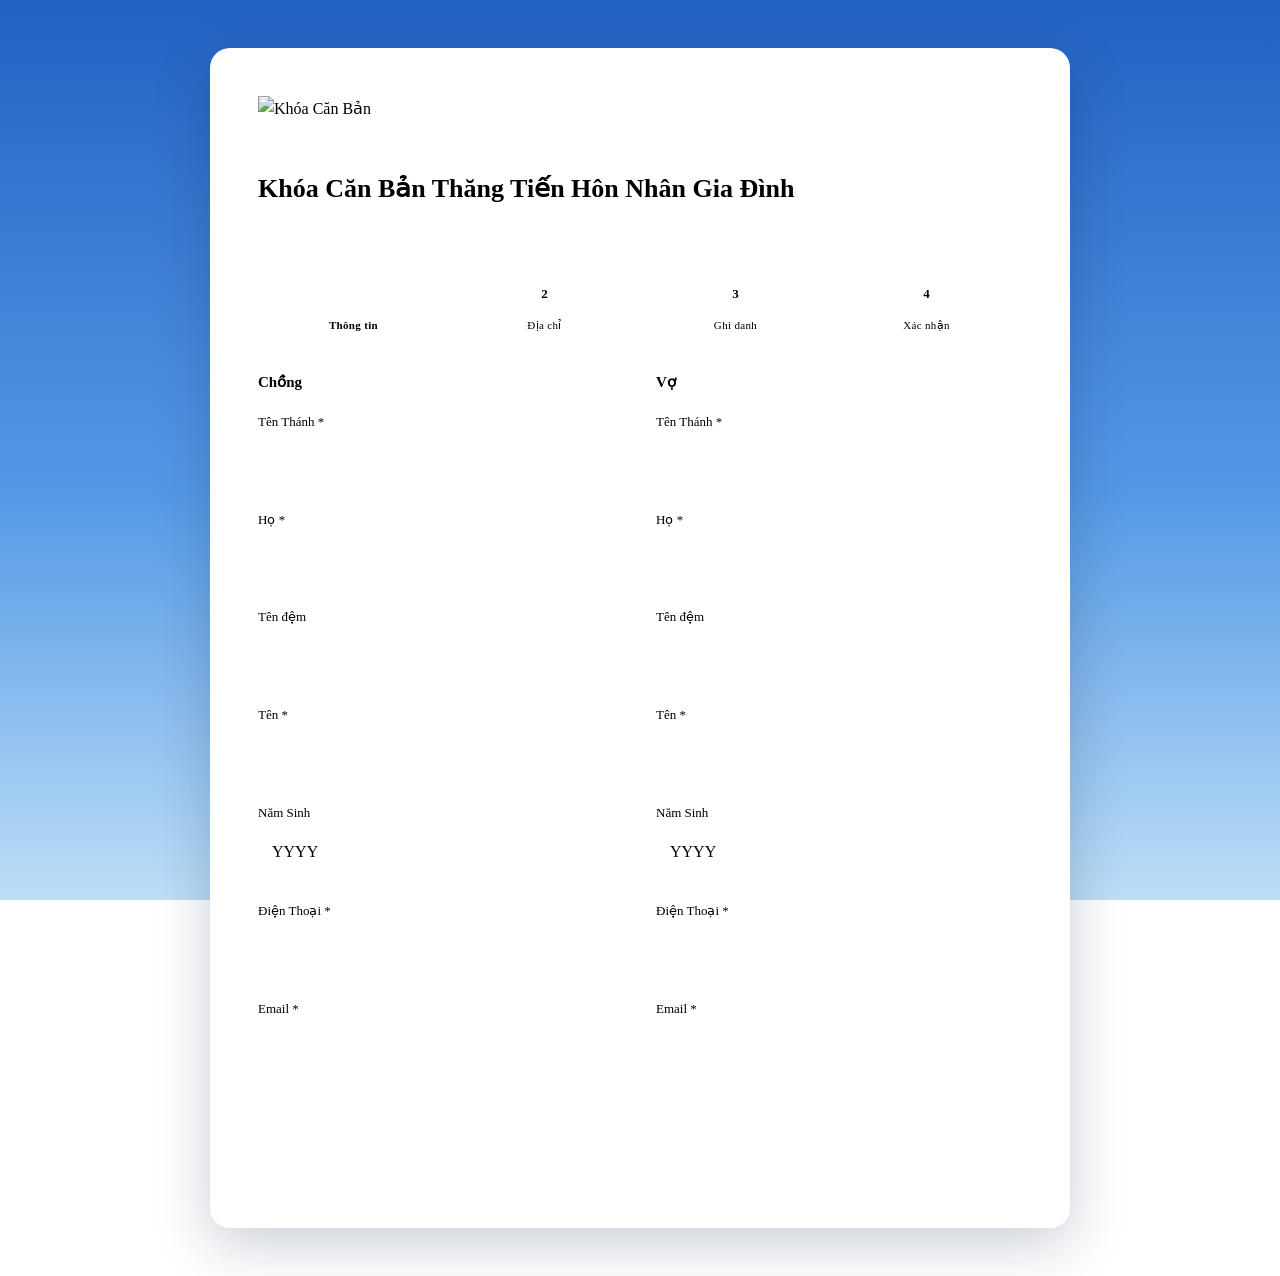
==== dangky.html @ 889b253f "Remove dividers from registration confirmation" ====
<!DOCTYPE html>
<html lang="vi">
<head>
<meta charset="UTF-8">
<meta name="viewport" content="width=device-width, initial-scale=1">
<title>Đơn Ghi Danh – Khóa Căn Bản Thăng Tiến Hôn Nhân Gia Đình</title>
<link rel="stylesheet" href="./tokens.css">
<link rel="stylesheet" href="https://fonts.googleapis.com/css2?family=Be+Vietnam+Pro:wght@400;500;600&amp;display=swap">
<link rel="stylesheet" href="https://fonts.googleapis.com/icon?family=Material+Icons">
<style>
  * { box-sizing:border-box; }
  .material-icons { font-size:1em; vertical-align:middle; margin-right:4px; }
  body { margin:0; background:linear-gradient(180deg,#2161C2 0%,#5499E6 55%,#BDDEF7 100%) fixed; font-family:var(--font-body); color:var(--text); font-size:16px; line-height:1.65; padding:48px 16px; min-height:100vh; }
  .kcb { max-width:860px; margin:0 auto; padding:48px; background:#fff; border-radius:20px; box-shadow:0 16px 56px rgba(10,30,70,.22); }
  .kcb-logo { display:block; height:44px; width:auto; margin:0 0 32px 0; }
  .kcb header { padding-bottom:28px; margin-bottom:28px; border-bottom:1px solid var(--line); }
  .kcb .form-label { margin:0 0 6px; color:var(--blue-bright); font-size:13px; font-weight:600; text-transform:uppercase; letter-spacing:.08em; }
  .kcb h1 { margin:0 0 16px; color:var(--navy); font-size:clamp(20px,3.5vw,26px); font-weight:600; line-height:1.3; }
  .kcb header p { margin:4px 0; color:var(--text-body); }
  .kcb h2 { margin:36px 0 20px; padding-top:28px; border-top:1px solid var(--line); font-size:17px; font-weight:600; line-height:1.4; color:var(--navy); }
  .kcb .form-note { margin:0 0 24px; color:var(--text-muted); font-size:13px; }
  .kcb .couple { display:grid; grid-template-columns:repeat(2,minmax(0,1fr)); gap:32px; }
  .kcb .col-title { margin:0 0 16px; color:var(--navy); font-size:15px; font-weight:600; text-transform:none; }
  .kcb label { display:block; margin-bottom:6px; color:var(--text-muted); font-size:13px; font-weight:400; }
  .kcb label small { display:block; margin-top:1px; color:var(--text-muted); font-size:12px; font-weight:400; }
  .kcb input[type=text], .kcb input[type=email], .kcb input[type=tel], .kcb input[type=number], .kcb input[type=date], .kcb textarea {
    width:100%; min-width:0; padding:10px 14px; border:1.5px solid var(--line); border-radius:10px; background:#fff; color:var(--text); font:inherit; transition:border-color .15s; }
  .kcb input[type=text]:hover, .kcb input[type=email]:hover, .kcb input[type=tel]:hover,
  .kcb input[type=number]:hover, .kcb input[type=date]:hover, .kcb textarea:hover { border-color:var(--line-strong); }
  .kcb input::placeholder, .kcb textarea::placeholder { color:var(--text-placeholder); opacity:1; }
  .kcb textarea { resize:vertical; }
  .kcb input, .kcb textarea { accent-color:var(--blue-bright); }
  .kcb input:focus-visible, .kcb textarea:focus-visible, .kcb button:focus-visible { outline:2px solid var(--blue-bright); outline-offset:2px; }
  .kcb .field { margin-bottom:24px; }
  .kcb .row2 { display:grid; grid-template-columns:repeat(2,minmax(0,1fr)); gap:0 24px; }
  .kcb .choices { display:flex; flex-wrap:wrap; gap:8px; }
  .kcb .choices label { display:inline-flex; align-items:center; margin:0; padding:7px 18px; border:1.5px solid var(--line-strong); border-radius:999px; font-size:14px; font-weight:400; cursor:pointer; transition:background .15s, border-color .15s, color .15s; user-select:none; }
  .kcb .choices label:hover { border-color:var(--navy); }
  .kcb .choices label:has(input:checked) { background:var(--navy); border-color:var(--navy); color:#fff; }
  .kcb .choices label:has(input[type=radio]) { padding:0; border:none; border-radius:0; background:none !important; color:inherit !important; gap:6px; }
  .kcb .choices label:has(input[type=radio]):hover { border:none; }
  .kcb .choices input[type=checkbox] { position:absolute; opacity:0; pointer-events:none; width:0; }
  .kcb .choices input[type=radio] { position:static; opacity:1; pointer-events:auto; width:auto; flex:none; accent-color:var(--navy); }
  .kcb .fee { padding:0; }
  .kcb .fee-summary { margin:0 0 24px; color:var(--text-body); }
  .kcb .fee-summary small { font-size:14px; }
  .kcb .terms { color:var(--text-body); font-size:15px; }
  .kcb .terms h2 { margin-top:0; padding-top:0; border:0; margin-bottom:8px; }
  .kcb .terms > small { color:var(--text-muted); font-size:14px; }
  .kcb .terms p { margin:12px 0; }
  .kcb .refund { font-weight:400; }
  .kcb .agree { display:flex; align-items:flex-start; gap:12px; margin:28px 0; font-size:15px; }
  .kcb .agree input { flex:none; margin-top:4px; accent-color:var(--blue-bright); }
  .kcb button { padding:13px 32px; border:0; border-radius:999px; background:var(--navy); color:#fff; font:inherit; font-weight:500; cursor:pointer; transition:background .15s; }
  .kcb button:hover { background:var(--blue-bright); }
  .kcb button:disabled { opacity:.4; cursor:not-allowed; }
  .kcb .msg { margin-top:20px; font-weight:400; }
  .kcb .msg.ok { color:var(--navy); }
  .kcb .msg.err { color:#b3262d; }
  .kcb .checkbox-item { display:flex; align-items:center; gap:10px; }
  .kcb .checkbox-item input[type=checkbox] { width:18px; height:18px; flex:none; accent-color:var(--navy); cursor:pointer; }
  .kcb .checkbox-item > label { margin:0; font-size:14px; color:var(--text); font-weight:400; cursor:pointer; }
  .kcb .hp { position:absolute; left:-5000px; }
  .kcb .req { color:var(--text-muted); font-weight:400; }

  /* Step indicator */
  .step-indicator { display:flex; align-items:center; margin-bottom:36px; }
  .step-indicator .step-item { display:flex; flex-direction:column; align-items:center; gap:6px; flex:1; position:relative; }
  .step-indicator .step-item:not(:last-child)::after { content:""; position:absolute; top:16px; left:calc(50% + 16px); right:calc(-50% + 16px); height:1.5px; background:var(--line); }
  .step-indicator .step-item.done:not(:last-child)::after { background:var(--navy); }
  .step-indicator .step-num { width:32px; height:32px; border-radius:50%; border:2px solid var(--line); background:#fff; color:var(--text-muted); font-size:13px; font-weight:600; display:flex; align-items:center; justify-content:center; transition:all .2s; position:relative; z-index:1; }
  .step-indicator .step-item.active .step-num { border-color:var(--navy); background:var(--navy); color:#fff; }
  .step-indicator .step-item.done .step-num { border-color:var(--navy); background:var(--navy); color:#fff; }
  .step-indicator .step-label { font-size:11px; font-weight:500; color:var(--text-muted); text-align:center; letter-spacing:.03em; white-space:nowrap; }
  .step-indicator .step-item.active .step-label { color:var(--navy); font-weight:600; }

  /* Steps */
  .step { display:none; }
  .step.active { display:block; }

  /* Step nav */
  .step-nav { display:flex; gap:12px; margin-top:32px; align-items:center; }
  .step-nav .btn-back { background:transparent; color:var(--navy); border:1.5px solid var(--line-strong); padding:12px 28px; }
  .step-nav .btn-back:hover { background:var(--line); }

  /* Success screen */
  .success-screen { display:none; text-align:center; padding:48px 24px; }
  .success-screen.active { display:block; }
  .kcb:has(> .success-screen.active) > header { border-bottom:0; }
  .success-screen .success-icon { font-size:72px; color:var(--navy); margin-bottom:20px; }
  .kcb .success-screen h2 { color:var(--navy); font-size:22px; font-weight:600; margin:0 0 12px; border-top:0; }
  .success-screen p { color:var(--text-body); font-size:15px; margin:0; line-height:1.7; }

  @media (max-width:640px) {
    body { padding:0; }
    .kcb { padding:28px 20px; border-radius:0; box-shadow:none; }
    .kcb .couple, .kcb .row2 { grid-template-columns:minmax(0,1fr); }
    .kcb .couple { gap:12px; }
    .kcb .col-title.vo { padding-top:20px; border-top:1px solid var(--line); }
    .kcb button { width:100%; }
    .step-nav { flex-direction:column-reverse; }
    .step-indicator .step-label { display:none; }
  }
</style>
</head>
<body>
<div class="kcb">
  <img class="kcb-logo" src="./assets/logo.png" alt="Khóa Căn Bản">
  <header>
    <h1>Khóa Căn Bản Thăng Tiến Hôn Nhân Gia Đình</h1>
  </header>

  <!-- Step indicator -->
  <div class="step-indicator" aria-label="Các bước ghi danh">
    <div class="step-item active" data-step="1">
      <div class="step-num">1</div>
      <div class="step-label">Thông tin</div>
    </div>
    <div class="step-item" data-step="2">
      <div class="step-num">2</div>
      <div class="step-label">Địa chỉ</div>
    </div>
    <div class="step-item" data-step="3">
      <div class="step-num">3</div>
      <div class="step-label">Ghi danh</div>
    </div>
    <div class="step-item" data-step="4">
      <div class="step-num">4</div>
      <div class="step-label">Xác nhận</div>
    </div>
  </div>

  <div class="success-screen" id="success-screen">
    <span class="material-icons success-icon">check_circle</span>
    <h2>Cảm ơn quý anh chị!</h2>
    <p>Đơn ghi danh Khóa Căn Bản Thăng Tiến Hôn Nhân Gia Đình đã được gửi thành công.<br>
    Một bản xác nhận đã được gửi đến địa chỉ email của quý anh chị.<br><br>
    <em>Thank you for signing up for Khóa Căn Bản! A copy has been sent to your email.</em></p>
  </div>

  <form id="dangky" novalidate>
    <!-- Spam trap -->
    <input class="hp" type="text" name="website" tabindex="-1" autocomplete="off">

    <!-- Step 1: Thông tin vợ chồng -->
    <div class="step active" data-step="1">
      <div class="couple">
        <div>
          <h3 class="col-title">Chồng</h3>
          <div class="field"><label for="chong_tenthanh">Tên Thánh <span class="req">*</span></label>
            <input type="text" id="chong_tenthanh" name="chong_tenthanh" required></div>
          <div class="field"><label for="chong_ho">Họ <span class="req">*</span></label>
            <input type="text" id="chong_ho" name="chong_ho" autocomplete="section-chong family-name" required></div>
          <div class="field"><label for="chong_tendem">Tên đệm</label>
            <input type="text" id="chong_tendem" name="chong_tendem" autocomplete="section-chong additional-name"></div>
          <div class="field"><label for="chong_tenrieng">Tên <span class="req">*</span></label>
            <input type="text" id="chong_tenrieng" name="chong_tenrieng" autocomplete="section-chong given-name" required></div>
          <div class="field"><label for="chong_namsinh">Năm Sinh</label>
            <input id="chong_namsinh" type="number" name="chong_namsinh" min="1920" max="2010" placeholder="YYYY"></div>
          <div class="field"><label for="chong_dienthoai">Điện Thoại <span class="req">*</span></label>
            <input id="chong_dienthoai" type="tel" name="chong_dienthoai" required></div>
          <div class="field"><label for="chong_email">Email <span class="req">*</span></label>
            <input id="chong_email" type="email" name="chong_email" required></div>
        </div>
        <div>
          <h3 class="col-title vo">Vợ</h3>
          <div class="field"><label for="vo_tenthanh">Tên Thánh <span class="req">*</span></label>
            <input type="text" id="vo_tenthanh" name="vo_tenthanh" required></div>
          <div class="field"><label for="vo_ho">Họ <span class="req">*</span></label>
            <input type="text" id="vo_ho" name="vo_ho" autocomplete="section-vo family-name" required></div>
          <div class="field"><label for="vo_tendem">Tên đệm</label>
            <input type="text" id="vo_tendem" name="vo_tendem" autocomplete="section-vo additional-name"></div>
          <div class="field"><label for="vo_tenrieng">Tên <span class="req">*</span></label>
            <input type="text" id="vo_tenrieng" name="vo_tenrieng" autocomplete="section-vo given-name" required></div>
          <div class="field"><label for="vo_namsinh">Năm Sinh</label>
            <input id="vo_namsinh" type="number" name="vo_namsinh" min="1920" max="2010" placeholder="YYYY"></div>
          <div class="field"><label for="vo_dienthoai">Điện Thoại <span class="req">*</span></label>
            <input id="vo_dienthoai" type="tel" name="vo_dienthoai" required></div>
          <div class="field"><label for="vo_email">Email <span class="req">*</span></label>
            <input id="vo_email" type="email" name="vo_email" required></div>
        </div>
      </div>
      <div class="step-nav">
        <button type="button" class="btn-next" disabled>Tiếp Tục</button>
      </div>
    </div>

    <!-- Step 2: Địa chỉ & hôn nhân -->
    <div class="step" data-step="2">
      <div class="field"><label for="diachi">Địa Chỉ Cư Ngụ <span class="req">*</span></label>
        <input id="diachi" type="text" name="diachi" required></div>
      <div class="row2">
        <div class="field"><label for="ngay_thanhhon">Ngày Thành Hôn</label>
          <input id="ngay_thanhhon" type="date" name="ngay_thanhhon"></div>
        <div class="field"><label for="noi_thanhhon">Nơi Thành Hôn</label>
          <input id="noi_thanhhon" type="text" name="noi_thanhhon"></div>
      </div>
      <div class="step-nav">
        <button type="button" class="btn-next" disabled>Tiếp Tục</button>
        <button type="button" class="btn-back">Quay Lại</button>
      </div>
    </div>

    <!-- Step 3: Ghi danh & lệ phí -->
    <div class="step" data-step="3">
      <div class="field"><label>Chúng tôi ghi danh</label>
        <div class="checkbox-item">
          <input type="checkbox" id="ghidanh" name="ghidanh" value="Khóa Viên Khóa Căn Bản" checked>
          <label for="ghidanh">Khóa Viên của Khóa Căn Bản (Khóa số TBD)</label>
        </div></div>

      <div class="field"><label>Ngôn ngữ <span class="req">*</span></label>
        <div class="choices">
          <label><input type="radio" name="ngonngu" value="Tiếng Việt" required> Tiếng Việt</label>
          <label><input type="radio" name="ngonngu" value="Tiếng Anh"> Tiếng Anh</label>
          <label><input type="radio" name="ngonngu" value="Cả hai"> Cả hai ngôn ngữ</label>
        </div></div>

      <div class="field"><label for="nguoi_gioithieu">Người giới thiệu khóa</label>
        <input id="nguoi_gioithieu" type="text" name="nguoi_gioithieu"></div>
      <div class="field"><label for="can_giupdo">Cần giúp đỡ / Khuyết tật</label>
        <input id="can_giupdo" type="text" name="can_giupdo"></div>

      <h2>Lệ phí</h2>
      <div class="fee">
        <p class="fee-summary">Lệ phí khóa viên (1 cặp vợ chồng): $TBD<br>
          <small>Đặt cọc $TBD khi ghi danh, trả hết trước ngày mở khóa.</small></p>
        <div class="field"><label>Hình thức trả <span class="req">*</span></label>
          <div class="choices">
            <label><input type="radio" name="hinhthuc_tra" value="Cash" required> Cash (Tiền mặt)</label>
            <label><input type="radio" name="hinhthuc_tra" value="Check"> Check</label>
            <label><input type="radio" name="hinhthuc_tra" value="Zelle"> Zelle (858) 997-3780 – Thu Nguyen</label>
          </div></div>
        <div class="row2">
          <div class="field" id="checkno-field" style="display:none"><label for="check_so">Check No.</label>
            <input id="check_so" type="text" name="check_so"></div>
          <div class="field"><label for="sotien_datra">Số tiền đã trả</label>
            <input id="sotien_datra" type="number" name="sotien_datra" min="0" step="0.01" placeholder="__.00 hoặc __.00"></div>
        </div>
      </div>
      <div class="step-nav">
        <button type="button" class="btn-next" disabled>Tiếp Tục</button>
        <button type="button" class="btn-back">Quay Lại</button>
      </div>
    </div>

    <!-- Step 4: Điều khoản & xác nhận -->
    <div class="step" data-step="4">
      <div class="terms">
        <h2>Điều khoản và điều kiện</h2>
        <p>Lệ phí cho 1 cặp vợ chồng: $TBD.00, bao gồm tài liệu, các bữa ăn và phòng ngủ cho 3 ngày 2 đêm. Ghi danh xin đóng trước $TBD.00, trả tất cả lệ phí trước tháng xx năm TBD.</p>
        <p>Chi phiếu xin đề tên và gửi đến: <strong>Thu Nguyễn</strong><br>
        <span class="material-icons" aria-hidden="true">location_on</span> 8006 Hollow Mesa Ct., San Diego, CA 92126<br>
        <span class="material-icons" aria-hidden="true">phone</span> (858) 997-3780<br>
        <span class="material-icons" aria-hidden="true">email</span> thunguyensd@yahoo.com</p>
        <p>Vì lý do gì không thể tham dự khóa được, xin liên lạc với Thu Nguyễn hoặc Ban Tổ Chức.</p>
        <p class="refund">Hoàn trả: * 100% nếu báo trước 1 tháng, * 50% nếu báo trước 2 tuần, tính tới ngày mở khóa.</p>
      </div>

      <label class="agree"><input type="checkbox" name="dongy" value="Đồng ý" required>
        <span>Chúng tôi đã đọc và đồng ý với các Điều Khoản và Điều Kiện. <span class="req">*</span></span></label>

      <div class="field"><label for="chuky">Chữ ký <span class="req">*</span></label>
        <input id="chuky" type="text" name="chuky" required></div>

      <div class="step-nav">
        <button type="submit">Gửi Đơn Ghi Danh</button>
        <button type="button" class="btn-back">Quay Lại</button>
      </div>
      <div class="msg" id="msg" role="status"></div>
    </div>

  </form>
</div>

<script>
  const SCRIPT_URL = "https://script.google.com/macros/s/AKfycbyWY5Lm9fJ2fUORQ8W9_pZUlfqBYTuhIGJxitOyCsAruuC48E_jmfiwsHV9u_ndZYTc/exec";

  const form = document.getElementById("dangky");
  const msg = document.getElementById("msg");
  let currentStep = 1;
  const totalSteps = 4;

  function checkStepValidity(n) {
    const stepEl = form.querySelector(`.step[data-step="${n}"]`);
    const btn = stepEl.querySelector(".btn-next");
    if (!btn) return;
    const inputs = stepEl.querySelectorAll("input[required], textarea[required]");
    const valid = [...inputs].every(input => {
      if (input.type === "radio") {
        return [...stepEl.querySelectorAll(`input[name="${input.name}"]`)].some(r => r.checked);
      }
      return input.value.trim() !== "";
    });
    btn.disabled = !valid;
  }

  function showStep(n) {
    form.querySelectorAll(".step").forEach(s => s.classList.remove("active"));
    form.querySelector(`.step[data-step="${n}"]`).classList.add("active");
    document.querySelectorAll(".step-indicator .step-item").forEach(item => {
      const s = parseInt(item.dataset.step);
      item.classList.toggle("active", s === n);
      item.classList.toggle("done", s < n);
    });
    currentStep = n;
    checkStepValidity(n);
    window.scrollTo({ top: 0, behavior: "smooth" });
  }

  function validateStep(n) {
    const stepEl = form.querySelector(`.step[data-step="${n}"]`);
    const inputs = stepEl.querySelectorAll("input[required], textarea[required]");
    for (const input of inputs) {
      if (input.type === "radio") {
        const group = stepEl.querySelectorAll(`input[name="${input.name}"]`);
        if (![...group].some(r => r.checked)) {
          input.focus();
          return false;
        }
      } else if (!input.value.trim()) {
        input.focus();
        return false;
      }
    }
    return true;
  }

  form.addEventListener("click", e => {
    if (e.target.classList.contains("btn-next")) {
      if (!validateStep(currentStep)) {
        msg.className = "msg err";
        msg.textContent = "Xin điền đầy đủ các ô có dấu *.";
        setTimeout(() => { msg.textContent = ""; msg.className = "msg"; }, 3000);
        return;
      }
      msg.className = "msg"; msg.textContent = "";
      showStep(currentStep + 1);
    }
    if (e.target.classList.contains("btn-back")) {
      msg.className = "msg"; msg.textContent = "";
      showStep(currentStep - 1);
    }
  });

  // Re-check validity on any input/change within the form
  form.addEventListener("input", () => checkStepValidity(currentStep));
  form.addEventListener("change", () => checkStepValidity(currentStep));

  // Initial check for step 1
  checkStepValidity(1);

  // Show "Check No." only when Check is chosen
  form.querySelectorAll('input[name="hinhthuc_tra"]').forEach(r =>
    r.addEventListener("change", () => {
      document.getElementById("checkno-field").style.display =
        form.hinhthuc_tra.value === "Check" ? "block" : "none";
    }));

  form.addEventListener("submit", async (ev) => {
    ev.preventDefault();
    msg.className = "msg"; msg.textContent = "";
    for (const prefix of ["chong", "vo"]) {
      for (const part of ["tenthanh", "ho", "tendem", "tenrieng"]) {
        const input = form.elements.namedItem(`${prefix}_${part}`);
        input.value = input.value.trim();
      }
    }
    if (!form.checkValidity()) {
      msg.className = "msg err";
      msg.textContent = "Xin điền đầy đủ các ô có dấu *.";
      return;
    }
    const btn = form.querySelector('[type="submit"]');
    btn.disabled = true; btn.textContent = "Đang gửi…";
    try {
      const data = new FormData(form);
      for (const prefix of ["chong", "vo"]) {
        data.set(`${prefix}_ten`, ["tenthanh", "ho", "tendem", "tenrieng"]
          .map(part => data.get(`${prefix}_${part}`))
          .filter(Boolean)
          .join(" "));
      }
      await fetch(SCRIPT_URL, {
        method: "POST",
        mode: "no-cors",
        body: new URLSearchParams(data)
      });
      form.reset();
      document.getElementById("checkno-field").style.display = "none";
      showStep(1);
      form.style.display = "none";
      document.querySelector(".step-indicator").style.display = "none";
      document.getElementById("success-screen").classList.add("active");
    } catch (e) {
      msg.className = "msg err";
      msg.textContent = "Có lỗi khi gửi. Xin thử lại hoặc gọi (858) 997-3780. (Error – please try again.)";
    } finally {
      btn.disabled = false; btn.textContent = "Gửi Đơn Ghi Danh";
    }
  });
</script>
</body>
</html>
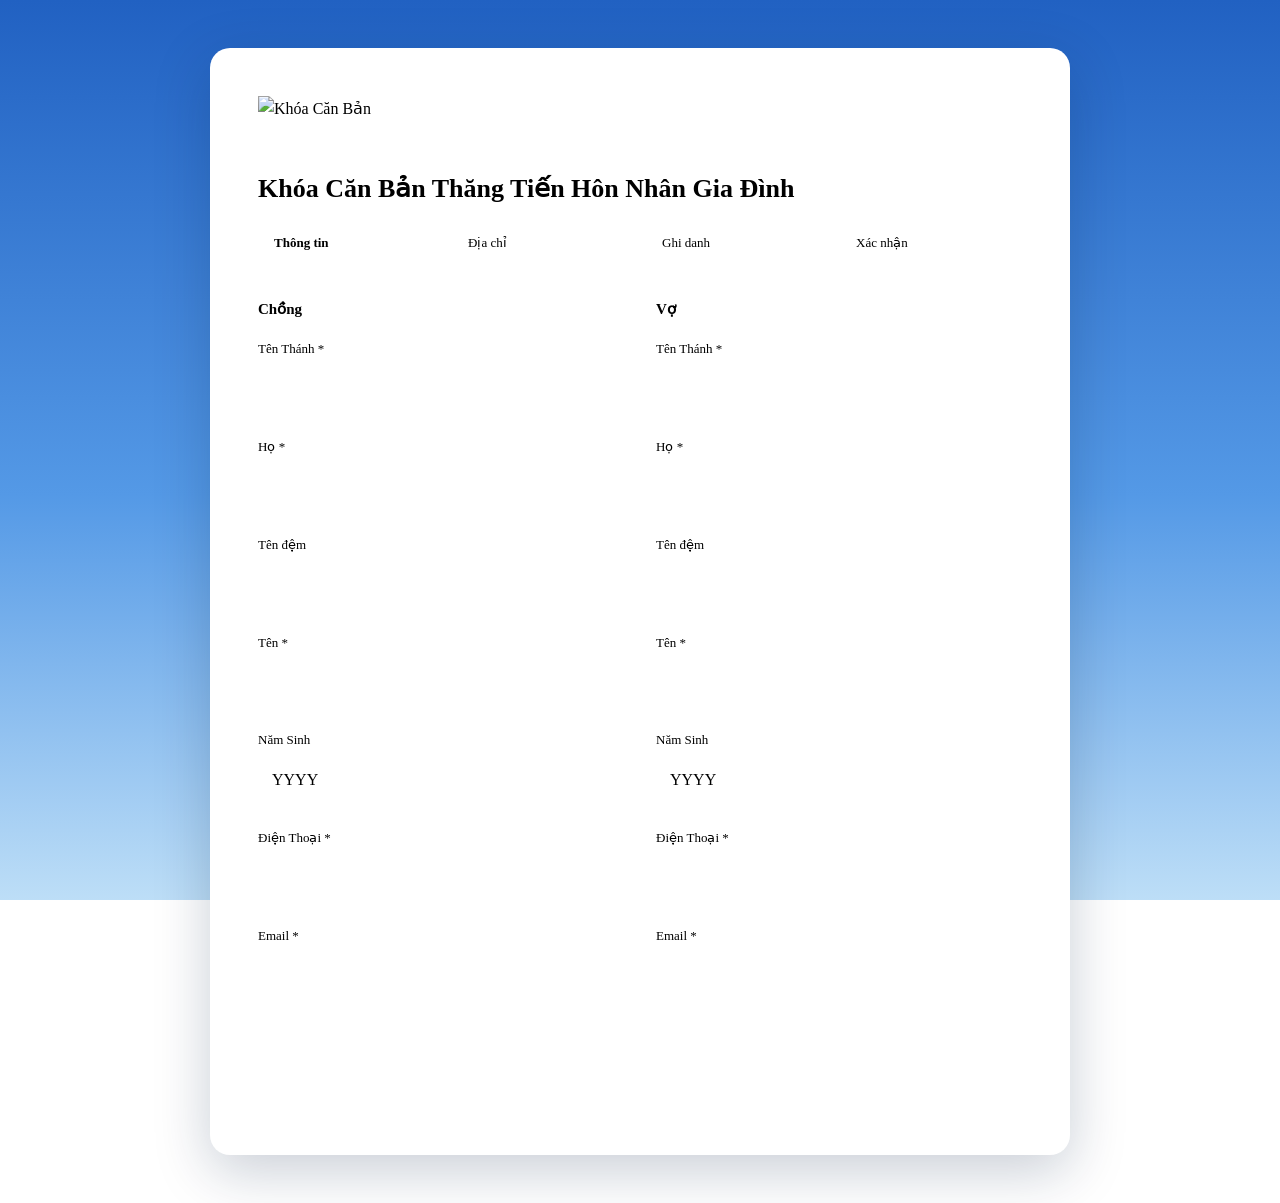
==== commit 272d2814: "Simplify registration progress indicator" ====
--- a/dangky.html
+++ b/dangky.html
@@ -13,7 +13,7 @@
   body { margin:0; background:linear-gradient(180deg,#2161C2 0%,#5499E6 55%,#BDDEF7 100%) fixed; font-family:var(--font-body); color:var(--text); font-size:16px; line-height:1.65; padding:48px 16px; min-height:100vh; }
   .kcb { max-width:860px; margin:0 auto; padding:48px; background:#fff; border-radius:20px; box-shadow:0 16px 56px rgba(10,30,70,.22); }
   .kcb-logo { display:block; height:44px; width:auto; margin:0 0 32px 0; }
-  .kcb header { padding-bottom:28px; margin-bottom:28px; border-bottom:1px solid var(--line); }
+  .kcb header { margin-bottom:28px; }
   .kcb .form-label { margin:0 0 6px; color:var(--blue-bright); font-size:13px; font-weight:600; text-transform:uppercase; letter-spacing:.08em; }
   .kcb h1 { margin:0 0 16px; color:var(--navy); font-size:clamp(20px,3.5vw,26px); font-weight:600; line-height:1.3; }
   .kcb header p { margin:4px 0; color:var(--text-body); }
@@ -64,15 +64,12 @@
   .kcb .req { color:var(--text-muted); font-weight:400; }
 
   /* Step indicator */
-  .step-indicator { display:flex; align-items:center; margin-bottom:36px; }
-  .step-indicator .step-item { display:flex; flex-direction:column; align-items:center; gap:6px; flex:1; position:relative; }
-  .step-indicator .step-item:not(:last-child)::after { content:""; position:absolute; top:16px; left:calc(50% + 16px); right:calc(-50% + 16px); height:1.5px; background:var(--line); }
-  .step-indicator .step-item.done:not(:last-child)::after { background:var(--navy); }
-  .step-indicator .step-num { width:32px; height:32px; border-radius:50%; border:2px solid var(--line); background:#fff; color:var(--text-muted); font-size:13px; font-weight:600; display:flex; align-items:center; justify-content:center; transition:all .2s; position:relative; z-index:1; }
-  .step-indicator .step-item.active .step-num { border-color:var(--navy); background:var(--navy); color:#fff; }
-  .step-indicator .step-item.done .step-num { border-color:var(--navy); background:var(--navy); color:#fff; }
-  .step-indicator .step-label { font-size:11px; font-weight:500; color:var(--text-muted); text-align:center; letter-spacing:.03em; white-space:nowrap; }
-  .step-indicator .step-item.active .step-label { color:var(--navy); font-weight:600; }
+  .step-indicator { display:grid; grid-template-columns:repeat(4,minmax(0,1fr)); gap:12px; margin:0 0 36px; padding:0; list-style:none; }
+  .step-indicator .step-item { display:flex; align-items:baseline; gap:8px; padding-bottom:10px; border-bottom:2px solid var(--line); color:var(--text-muted); font-size:13px; line-height:1.35; }
+  .step-indicator .step-item::before { content:""; flex:none; width:8px; height:8px; box-sizing:border-box; border:1px solid var(--line-strong); border-radius:50%; }
+  .step-indicator [aria-current="step"] { border-color:var(--navy); color:var(--navy); font-weight:600; }
+  .step-indicator [aria-current="step"]::before { border:2px solid var(--navy); }
+  .step-indicator .done::before { border-color:var(--blue-bright); background:var(--blue-bright); }
 
   /* Steps */
   .step { display:none; }
@@ -86,7 +83,6 @@
   /* Success screen */
   .success-screen { display:none; text-align:center; padding:48px 24px; }
   .success-screen.active { display:block; }
-  .kcb:has(> .success-screen.active) > header { border-bottom:0; }
   .success-screen .success-icon { font-size:72px; color:var(--navy); margin-bottom:20px; }
   .kcb .success-screen h2 { color:var(--navy); font-size:22px; font-weight:600; margin:0 0 12px; border-top:0; }
   .success-screen p { color:var(--text-body); font-size:15px; margin:0; line-height:1.7; }
@@ -99,7 +95,8 @@
     .kcb .col-title.vo { padding-top:20px; border-top:1px solid var(--line); }
     .kcb button { width:100%; }
     .step-nav { flex-direction:column-reverse; }
-    .step-indicator .step-label { display:none; }
+    .step-indicator { gap:8px; }
+    .step-indicator .step-item { gap:4px; font-size:12px; }
   }
 </style>
 </head>
@@ -111,24 +108,12 @@
   </header>
 
   <!-- Step indicator -->
-  <div class="step-indicator" aria-label="Các bước ghi danh">
-    <div class="step-item active" data-step="1">
-      <div class="step-num">1</div>
-      <div class="step-label">Thông tin</div>
-    </div>
-    <div class="step-item" data-step="2">
-      <div class="step-num">2</div>
-      <div class="step-label">Địa chỉ</div>
-    </div>
-    <div class="step-item" data-step="3">
-      <div class="step-num">3</div>
-      <div class="step-label">Ghi danh</div>
-    </div>
-    <div class="step-item" data-step="4">
-      <div class="step-num">4</div>
-      <div class="step-label">Xác nhận</div>
-    </div>
-  </div>
+  <ol class="step-indicator" role="list" aria-label="Các bước ghi danh">
+    <li class="step-item" data-step="1" aria-current="step">Thông tin</li>
+    <li class="step-item" data-step="2">Địa chỉ</li>
+    <li class="step-item" data-step="3">Ghi danh</li>
+    <li class="step-item" data-step="4">Xác nhận</li>
+  </ol>
 
   <div class="success-screen" id="success-screen">
     <span class="material-icons success-icon">check_circle</span>
@@ -300,7 +285,8 @@
     form.querySelector(`.step[data-step="${n}"]`).classList.add("active");
     document.querySelectorAll(".step-indicator .step-item").forEach(item => {
       const s = parseInt(item.dataset.step);
-      item.classList.toggle("active", s === n);
+      if (s === n) item.setAttribute("aria-current", "step");
+      else item.removeAttribute("aria-current");
       item.classList.toggle("done", s < n);
     });
     currentStep = n;
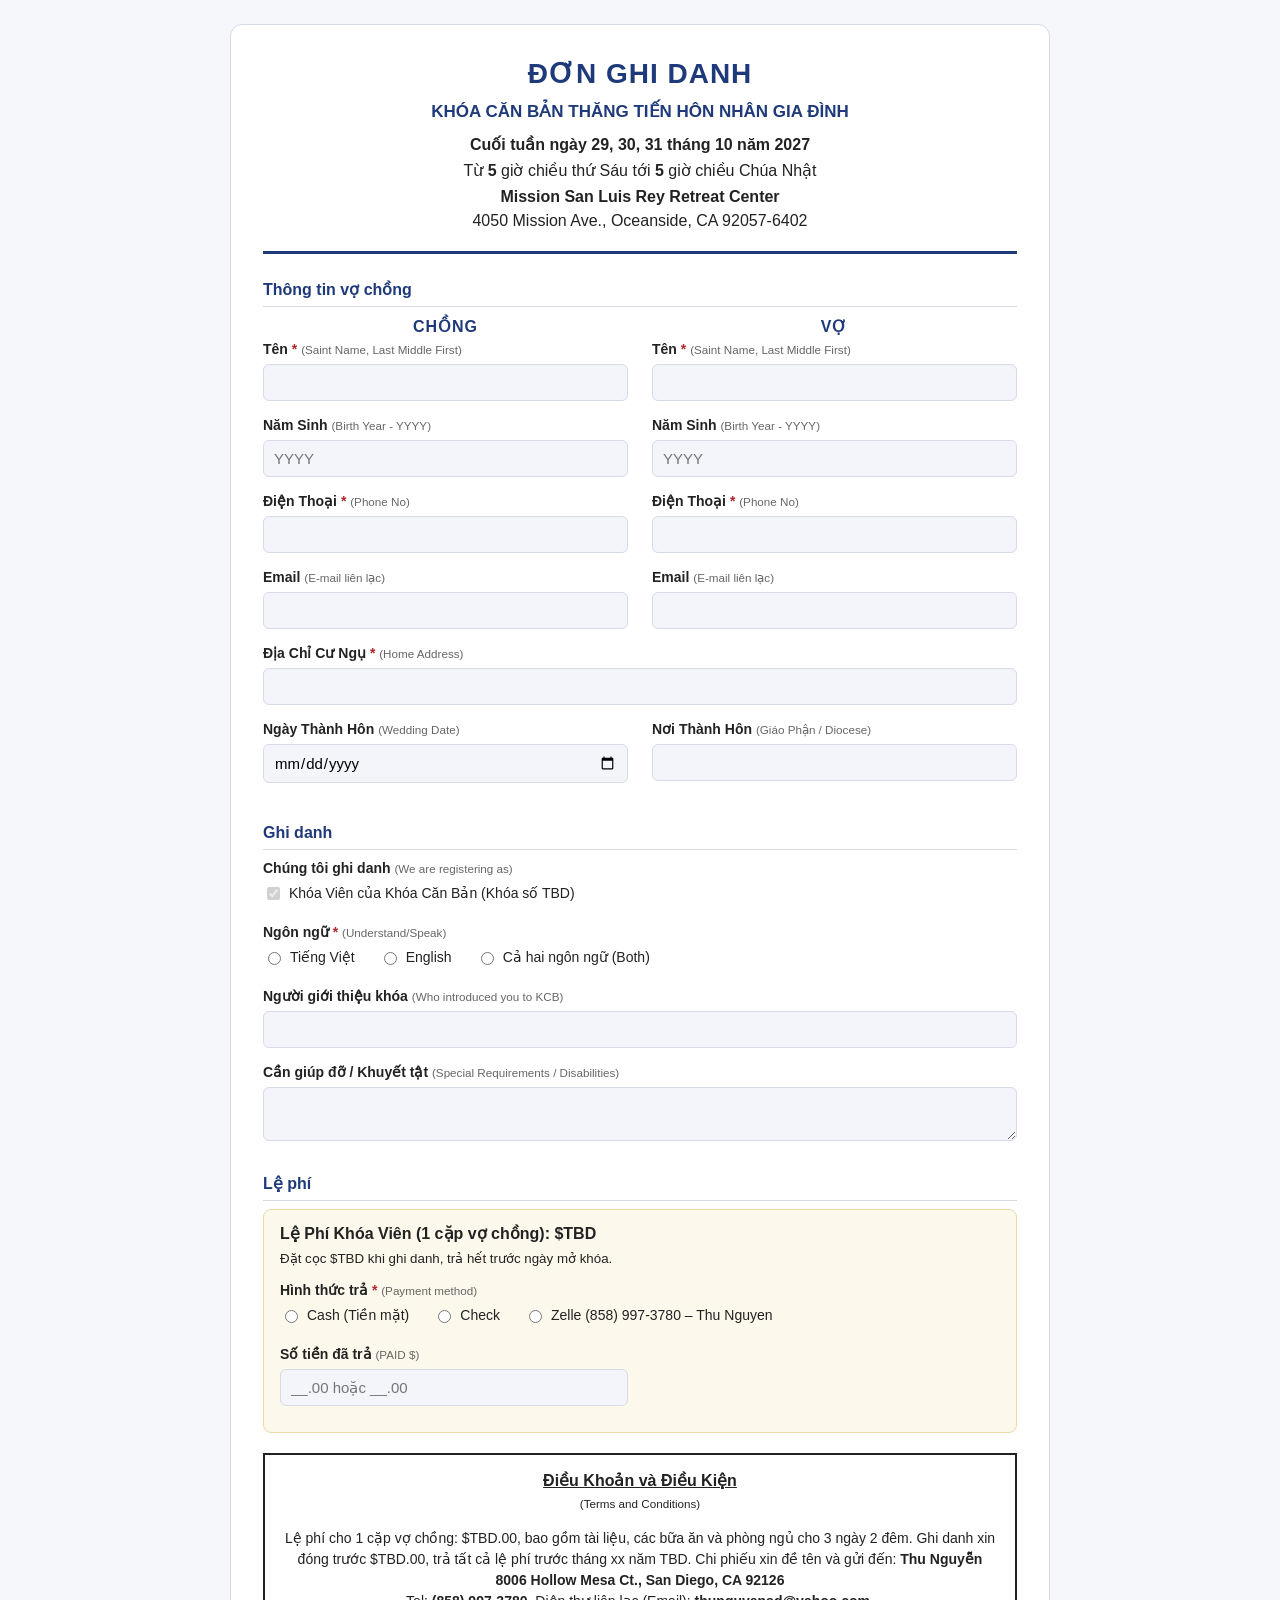
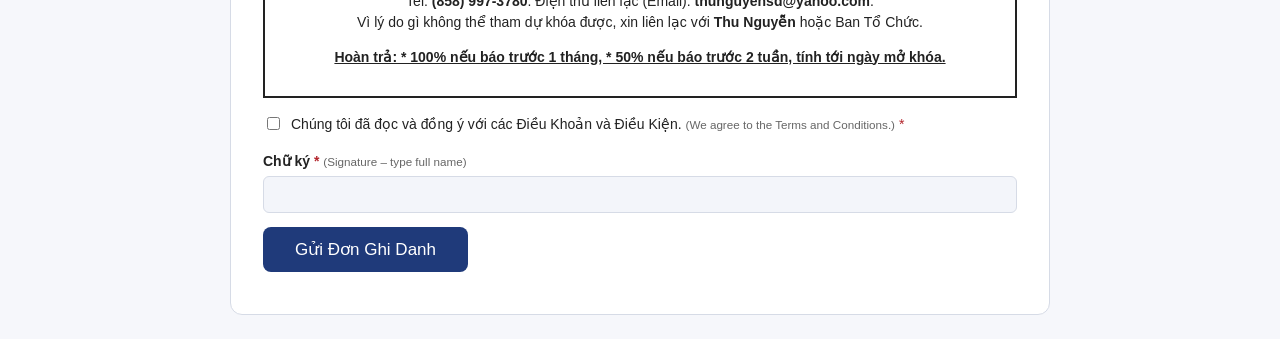
==== commit eacabe35: "Update Apps Script URL in dangky.html to new deployment Co-Authored-By: Claude Sonnet 4.6 <noreply@a" ====
--- a/dangky.html
+++ b/dangky.html
@@ -4,337 +4,155 @@
 <meta charset="UTF-8">
 <meta name="viewport" content="width=device-width, initial-scale=1">
 <title>Đơn Ghi Danh – Khóa Căn Bản Thăng Tiến Hôn Nhân Gia Đình</title>
-<link rel="stylesheet" href="./tokens.css">
-<link rel="stylesheet" href="https://fonts.googleapis.com/css2?family=Be+Vietnam+Pro:wght@400;500;600&amp;display=swap">
-<link rel="stylesheet" href="https://fonts.googleapis.com/icon?family=Material+Icons">
 <style>
-  * { box-sizing:border-box; }
-  .material-icons { font-size:1em; vertical-align:middle; margin-right:4px; }
-  body { margin:0; background:linear-gradient(180deg,#2161C2 0%,#5499E6 55%,#BDDEF7 100%) fixed; font-family:var(--font-body); color:var(--text); font-size:16px; line-height:1.65; padding:48px 16px; min-height:100vh; }
-  .kcb { max-width:860px; margin:0 auto; padding:48px; background:#fff; border-radius:20px; box-shadow:0 16px 56px rgba(10,30,70,.22); }
-  .kcb-logo { display:block; height:44px; width:auto; margin:0 0 32px 0; }
-  .kcb header { margin-bottom:28px; }
-  .kcb .form-label { margin:0 0 6px; color:var(--blue-bright); font-size:13px; font-weight:600; text-transform:uppercase; letter-spacing:.08em; }
-  .kcb h1 { margin:0 0 16px; color:var(--navy); font-size:clamp(20px,3.5vw,26px); font-weight:600; line-height:1.3; }
-  .kcb header p { margin:4px 0; color:var(--text-body); }
-  .kcb h2 { margin:36px 0 20px; padding-top:28px; border-top:1px solid var(--line); font-size:17px; font-weight:600; line-height:1.4; color:var(--navy); }
-  .kcb .form-note { margin:0 0 24px; color:var(--text-muted); font-size:13px; }
-  .kcb .couple { display:grid; grid-template-columns:repeat(2,minmax(0,1fr)); gap:32px; }
-  .kcb .col-title { margin:0 0 16px; color:var(--navy); font-size:15px; font-weight:600; text-transform:none; }
-  .kcb label { display:block; margin-bottom:6px; color:var(--text-muted); font-size:13px; font-weight:400; }
-  .kcb label small { display:block; margin-top:1px; color:var(--text-muted); font-size:12px; font-weight:400; }
+  :root { --navy:#1f3a7a; --gold:#c9962b; --red:#b3262d; --line:#d6dbe6; --bg:#f6f7fb; }
+  * { box-sizing: border-box; }
+  body { margin:0; background:var(--bg); font-family: "Segoe UI", Arial, sans-serif; color:#222; line-height:1.5; }
+  .kcb { max-width: 820px; margin: 24px auto; background:#fff; border:1px solid var(--line); border-radius:12px; padding: 28px 32px; }
+  .kcb header { text-align:center; border-bottom: 3px solid var(--navy); padding-bottom:16px; margin-bottom:20px; }
+  .kcb h1 { margin:0; color:var(--navy); font-size:28px; letter-spacing:1px; }
+  .kcb h2 { margin:4px 0 8px; font-size:17px; color:var(--navy); }
+  .kcb header p { margin:2px 0; }
+  .kcb h3 { color:var(--navy); font-size:16px; margin:24px 0 8px; border-bottom:1px solid var(--line); padding-bottom:4px; }
+  .kcb .couple { display:grid; grid-template-columns: 1fr 1fr; gap: 16px 24px; }
+  .kcb .col-title { text-align:center; font-weight:bold; color:var(--navy); letter-spacing:1px; }
+  .kcb label { display:block; font-weight:600; font-size:14px; margin-bottom:4px; }
+  .kcb label small { font-weight:400; color:#666; }
   .kcb input[type=text], .kcb input[type=email], .kcb input[type=tel], .kcb input[type=number], .kcb input[type=date], .kcb textarea {
-    width:100%; min-width:0; padding:10px 14px; border:1.5px solid var(--line); border-radius:10px; background:#fff; color:var(--text); font:inherit; transition:border-color .15s; }
-  .kcb input[type=text]:hover, .kcb input[type=email]:hover, .kcb input[type=tel]:hover,
-  .kcb input[type=number]:hover, .kcb input[type=date]:hover, .kcb textarea:hover { border-color:var(--line-strong); }
-  .kcb input::placeholder, .kcb textarea::placeholder { color:var(--text-placeholder); opacity:1; }
-  .kcb textarea { resize:vertical; }
-  .kcb input, .kcb textarea { accent-color:var(--blue-bright); }
-  .kcb input:focus-visible, .kcb textarea:focus-visible, .kcb button:focus-visible { outline:2px solid var(--blue-bright); outline-offset:2px; }
-  .kcb .field { margin-bottom:24px; }
-  .kcb .row2 { display:grid; grid-template-columns:repeat(2,minmax(0,1fr)); gap:0 24px; }
-  .kcb .choices { display:flex; flex-wrap:wrap; gap:8px; }
-  .kcb .choices label { display:inline-flex; align-items:center; margin:0; padding:7px 18px; border:1.5px solid var(--line-strong); border-radius:999px; font-size:14px; font-weight:400; cursor:pointer; transition:background .15s, border-color .15s, color .15s; user-select:none; }
-  .kcb .choices label:hover { border-color:var(--navy); }
-  .kcb .choices label:has(input:checked) { background:var(--navy); border-color:var(--navy); color:#fff; }
-  .kcb .choices label:has(input[type=radio]) { padding:0; border:none; border-radius:0; background:none !important; color:inherit !important; gap:6px; }
-  .kcb .choices label:has(input[type=radio]):hover { border:none; }
-  .kcb .choices input[type=checkbox] { position:absolute; opacity:0; pointer-events:none; width:0; }
-  .kcb .choices input[type=radio] { position:static; opacity:1; pointer-events:auto; width:auto; flex:none; accent-color:var(--navy); }
-  .kcb .fee { padding:0; }
-  .kcb .fee-summary { margin:0 0 24px; color:var(--text-body); }
-  .kcb .fee-summary small { font-size:14px; }
-  .kcb .terms { color:var(--text-body); font-size:15px; }
-  .kcb .terms h2 { margin-top:0; padding-top:0; border:0; margin-bottom:8px; }
-  .kcb .terms > small { color:var(--text-muted); font-size:14px; }
-  .kcb .terms p { margin:12px 0; }
-  .kcb .refund { font-weight:400; }
-  .kcb .agree { display:flex; align-items:flex-start; gap:12px; margin:28px 0; font-size:15px; }
-  .kcb .agree input { flex:none; margin-top:4px; accent-color:var(--blue-bright); }
-  .kcb button { padding:13px 32px; border:0; border-radius:999px; background:var(--navy); color:#fff; font:inherit; font-weight:500; cursor:pointer; transition:background .15s; }
-  .kcb button:hover { background:var(--blue-bright); }
-  .kcb button:disabled { opacity:.4; cursor:not-allowed; }
-  .kcb .msg { margin-top:20px; font-weight:400; }
-  .kcb .msg.ok { color:var(--navy); }
-  .kcb .msg.err { color:#b3262d; }
-  .kcb .checkbox-item { display:flex; align-items:center; gap:10px; }
-  .kcb .checkbox-item input[type=checkbox] { width:18px; height:18px; flex:none; accent-color:var(--navy); cursor:pointer; }
-  .kcb .checkbox-item > label { margin:0; font-size:14px; color:var(--text); font-weight:400; cursor:pointer; }
+    width:100%; padding:9px 10px; border:1px solid var(--line); border-radius:6px; background:#f3f5fa; font-size:15px; font-family:inherit; }
+  .kcb input:focus, .kcb textarea:focus { outline:2px solid var(--gold); background:#fff; }
+  .kcb .field { margin-bottom:14px; }
+  .kcb .row2 { display:grid; grid-template-columns: 1fr 1fr; gap: 0 24px; }
+  .kcb .choices { display:flex; flex-wrap:wrap; gap: 8px 24px; }
+  .kcb .choices label { font-weight:400; display:flex; align-items:center; gap:6px; }
+  .kcb .fee { background:#fdf8ec; border:1px solid #ecd9a8; border-radius:8px; padding:12px 16px; }
+  .kcb .terms { border:2px solid #222; padding:14px 18px; margin-top:20px; font-size:14px; text-align:center; }
+  .kcb .terms b.t { display:block; text-decoration:underline; font-size:16px; }
+  .kcb .refund { font-weight:bold; text-decoration:underline; }
+  .kcb .agree { margin:16px 0; font-weight:400; display:flex; gap:8px; align-items:flex-start; }
+  .kcb button { background:var(--navy); color:#fff; border:0; border-radius:8px; padding:12px 32px; font-size:17px; cursor:pointer; }
+  .kcb button:disabled { opacity:.6; cursor:wait; }
+  .kcb .msg { margin-top:14px; font-weight:600; }
+  .kcb .msg.ok { color:#1d7a46; } .kcb .msg.err { color:var(--red); }
   .kcb .hp { position:absolute; left:-5000px; }
-  .kcb .req { color:var(--text-muted); font-weight:400; }
-
-  /* Step indicator */
-  .step-indicator { display:grid; grid-template-columns:repeat(4,minmax(0,1fr)); gap:12px; margin:0 0 36px; padding:0; list-style:none; }
-  .step-indicator .step-item { display:flex; align-items:baseline; gap:8px; padding-bottom:10px; border-bottom:2px solid var(--line); color:var(--text-muted); font-size:13px; line-height:1.35; }
-  .step-indicator .step-item::before { content:""; flex:none; width:8px; height:8px; box-sizing:border-box; border:1px solid var(--line-strong); border-radius:50%; }
-  .step-indicator [aria-current="step"] { border-color:var(--navy); color:var(--navy); font-weight:600; }
-  .step-indicator [aria-current="step"]::before { border:2px solid var(--navy); }
-  .step-indicator .done::before { border-color:var(--blue-bright); background:var(--blue-bright); }
-
-  /* Steps */
-  .step { display:none; }
-  .step.active { display:block; }
-
-  /* Step nav */
-  .step-nav { display:flex; gap:12px; margin-top:32px; align-items:center; }
-  .step-nav .btn-back { background:transparent; color:var(--navy); border:1.5px solid var(--line-strong); padding:12px 28px; }
-  .step-nav .btn-back:hover { background:var(--line); }
-
-  /* Success screen */
-  .success-screen { display:none; text-align:center; padding:48px 24px; }
-  .success-screen.active { display:block; }
-  .success-screen .success-icon { font-size:72px; color:var(--navy); margin-bottom:20px; }
-  .kcb .success-screen h2 { color:var(--navy); font-size:22px; font-weight:600; margin:0 0 12px; border-top:0; }
-  .success-screen p { color:var(--text-body); font-size:15px; margin:0; line-height:1.7; }
-
-  @media (max-width:640px) {
-    body { padding:0; }
-    .kcb { padding:28px 20px; border-radius:0; box-shadow:none; }
-    .kcb .couple, .kcb .row2 { grid-template-columns:minmax(0,1fr); }
-    .kcb .couple { gap:12px; }
-    .kcb .col-title.vo { padding-top:20px; border-top:1px solid var(--line); }
-    .kcb button { width:100%; }
-    .step-nav { flex-direction:column-reverse; }
-    .step-indicator { gap:8px; }
-    .step-indicator .step-item { gap:4px; font-size:12px; }
+  .kcb .req { color:var(--red); }
+  @media (max-width: 640px) {
+    .kcb { padding:18px; margin:0; border-radius:0; }
+    .kcb .couple, .kcb .row2 { grid-template-columns: 1fr; }
+    .kcb .col-title.vo { margin-top:12px; }
   }
 </style>
 </head>
 <body>
 <div class="kcb">
-  <img class="kcb-logo" src="./assets/logo.png" alt="Khóa Căn Bản">
   <header>
-    <h1>Khóa Căn Bản Thăng Tiến Hôn Nhân Gia Đình</h1>
+    <h1>ĐƠN GHI DANH</h1>
+    <h2>KHÓA CĂN BẢN THĂNG TIẾN HÔN NHÂN GIA ĐÌNH</h2>
+    <p><b>Cuối tuần ngày 29, 30, 31 tháng 10 năm 2027</b></p>
+    <p>Từ <b>5</b> giờ chiều thứ Sáu tới <b>5</b> giờ chiều Chúa Nhật</p>
+    <p><b>Mission San Luis Rey Retreat Center</b><br>4050 Mission Ave., Oceanside, CA 92057-6402</p>
   </header>
 
-  <!-- Step indicator -->
-  <ol class="step-indicator" role="list" aria-label="Các bước ghi danh">
-    <li class="step-item" data-step="1" aria-current="step">Thông tin</li>
-    <li class="step-item" data-step="2">Địa chỉ</li>
-    <li class="step-item" data-step="3">Ghi danh</li>
-    <li class="step-item" data-step="4">Xác nhận</li>
-  </ol>
-
-  <div class="success-screen" id="success-screen">
-    <span class="material-icons success-icon">check_circle</span>
-    <h2>Cảm ơn quý anh chị!</h2>
-    <p>Đơn ghi danh Khóa Căn Bản Thăng Tiến Hôn Nhân Gia Đình đã được gửi thành công.<br>
-    Một bản xác nhận đã được gửi đến địa chỉ email của quý anh chị.<br><br>
-    <em>Thank you for signing up for Khóa Căn Bản! A copy has been sent to your email.</em></p>
-  </div>
-
   <form id="dangky" novalidate>
-    <!-- Spam trap -->
+    <!-- Spam trap: real people never see or fill this -->
     <input class="hp" type="text" name="website" tabindex="-1" autocomplete="off">
 
-    <!-- Step 1: Thông tin vợ chồng -->
-    <div class="step active" data-step="1">
-      <div class="couple">
-        <div>
-          <h3 class="col-title">Chồng</h3>
-          <div class="field"><label for="chong_tenthanh">Tên Thánh <span class="req">*</span></label>
-            <input type="text" id="chong_tenthanh" name="chong_tenthanh" required></div>
-          <div class="field"><label for="chong_ho">Họ <span class="req">*</span></label>
-            <input type="text" id="chong_ho" name="chong_ho" autocomplete="section-chong family-name" required></div>
-          <div class="field"><label for="chong_tendem">Tên đệm</label>
-            <input type="text" id="chong_tendem" name="chong_tendem" autocomplete="section-chong additional-name"></div>
-          <div class="field"><label for="chong_tenrieng">Tên <span class="req">*</span></label>
-            <input type="text" id="chong_tenrieng" name="chong_tenrieng" autocomplete="section-chong given-name" required></div>
-          <div class="field"><label for="chong_namsinh">Năm Sinh</label>
-            <input id="chong_namsinh" type="number" name="chong_namsinh" min="1920" max="2010" placeholder="YYYY"></div>
-          <div class="field"><label for="chong_dienthoai">Điện Thoại <span class="req">*</span></label>
-            <input id="chong_dienthoai" type="tel" name="chong_dienthoai" required></div>
-          <div class="field"><label for="chong_email">Email <span class="req">*</span></label>
-            <input id="chong_email" type="email" name="chong_email" required></div>
-        </div>
-        <div>
-          <h3 class="col-title vo">Vợ</h3>
-          <div class="field"><label for="vo_tenthanh">Tên Thánh <span class="req">*</span></label>
-            <input type="text" id="vo_tenthanh" name="vo_tenthanh" required></div>
-          <div class="field"><label for="vo_ho">Họ <span class="req">*</span></label>
-            <input type="text" id="vo_ho" name="vo_ho" autocomplete="section-vo family-name" required></div>
-          <div class="field"><label for="vo_tendem">Tên đệm</label>
-            <input type="text" id="vo_tendem" name="vo_tendem" autocomplete="section-vo additional-name"></div>
-          <div class="field"><label for="vo_tenrieng">Tên <span class="req">*</span></label>
-            <input type="text" id="vo_tenrieng" name="vo_tenrieng" autocomplete="section-vo given-name" required></div>
-          <div class="field"><label for="vo_namsinh">Năm Sinh</label>
-            <input id="vo_namsinh" type="number" name="vo_namsinh" min="1920" max="2010" placeholder="YYYY"></div>
-          <div class="field"><label for="vo_dienthoai">Điện Thoại <span class="req">*</span></label>
-            <input id="vo_dienthoai" type="tel" name="vo_dienthoai" required></div>
-          <div class="field"><label for="vo_email">Email <span class="req">*</span></label>
-            <input id="vo_email" type="email" name="vo_email" required></div>
-        </div>
+    <h3>Thông tin vợ chồng</h3>
+    <div class="couple">
+      <div>
+        <div class="col-title">CHỒNG</div>
+        <div class="field"><label>Tên <span class="req">*</span> <small>(Saint Name, Last Middle First)</small></label>
+          <input type="text" name="chong_ten" required></div>
+        <div class="field"><label>Năm Sinh <small>(Birth Year - YYYY)</small></label>
+          <input type="number" name="chong_namsinh" min="1920" max="2010" placeholder="YYYY"></div>
+        <div class="field"><label>Điện Thoại <span class="req">*</span> <small>(Phone No)</small></label>
+          <input type="tel" name="chong_dienthoai" required></div>
+        <div class="field"><label>Email <small>(E-mail liên lạc)</small></label>
+          <input type="email" name="chong_email"></div>
       </div>
-      <div class="step-nav">
-        <button type="button" class="btn-next" disabled>Tiếp Tục</button>
+      <div>
+        <div class="col-title vo">VỢ</div>
+        <div class="field"><label>Tên <span class="req">*</span> <small>(Saint Name, Last Middle First)</small></label>
+          <input type="text" name="vo_ten" required></div>
+        <div class="field"><label>Năm Sinh <small>(Birth Year - YYYY)</small></label>
+          <input type="number" name="vo_namsinh" min="1920" max="2010" placeholder="YYYY"></div>
+        <div class="field"><label>Điện Thoại <span class="req">*</span> <small>(Phone No)</small></label>
+          <input type="tel" name="vo_dienthoai" required></div>
+        <div class="field"><label>Email <small>(E-mail liên lạc)</small></label>
+          <input type="email" name="vo_email"></div>
       </div>
     </div>
 
-    <!-- Step 2: Địa chỉ & hôn nhân -->
-    <div class="step" data-step="2">
-      <div class="field"><label for="diachi">Địa Chỉ Cư Ngụ <span class="req">*</span></label>
-        <input id="diachi" type="text" name="diachi" required></div>
+    <div class="field"><label>Địa Chỉ Cư Ngụ <span class="req">*</span> <small>(Home Address)</small></label>
+      <input type="text" name="diachi" required></div>
+    <div class="row2">
+      <div class="field"><label>Ngày Thành Hôn <small>(Wedding Date)</small></label>
+        <input type="date" name="ngay_thanhhon"></div>
+      <div class="field"><label>Nơi Thành Hôn <small>(Giáo Phận / Diocese)</small></label>
+        <input type="text" name="noi_thanhhon"></div>
+    </div>
+
+    <h3>Ghi danh</h3>
+    <div class="field"><label>Chúng tôi ghi danh <small>(We are registering as)</small></label>
+      <div class="choices"><label><input type="checkbox" checked disabled> Khóa Viên của Khóa Căn Bản (Khóa số TBD)</label></div>
+      <input type="hidden" name="ghidanh" value="Khóa Viên Khóa Căn Bản"></div>
+
+    <div class="field"><label>Ngôn ngữ <span class="req">*</span> <small>(Understand/Speak)</small></label>
+      <div class="choices">
+        <label><input type="radio" name="ngonngu" value="Tiếng Việt" required> Tiếng Việt</label>
+        <label><input type="radio" name="ngonngu" value="English"> English</label>
+        <label><input type="radio" name="ngonngu" value="Cả hai"> Cả hai ngôn ngữ (Both)</label>
+      </div></div>
+
+    <div class="field"><label>Người giới thiệu khóa <small>(Who introduced you to KCB)</small></label>
+      <input type="text" name="nguoi_gioithieu"></div>
+    <div class="field"><label>Cần giúp đỡ / Khuyết tật <small>(Special Requirements / Disabilities)</small></label>
+      <textarea name="can_giupdo" rows="2"></textarea></div>
+
+    <h3>Lệ phí</h3>
+    <div class="fee">
+      <p style="margin:0 0 10px"><b>Lệ Phí Khóa Viên (1 cặp vợ chồng): $TBD</b><br>
+        <small>Đặt cọc $TBD khi ghi danh, trả hết trước ngày mở khóa.</small></p>
+      <div class="field"><label>Hình thức trả <span class="req">*</span> <small>(Payment method)</small></label>
+        <div class="choices">
+          <label><input type="radio" name="hinhthuc_tra" value="Cash" required> Cash (Tiền mặt)</label>
+          <label><input type="radio" name="hinhthuc_tra" value="Check"> Check</label>
+          <label><input type="radio" name="hinhthuc_tra" value="Zelle"> Zelle (858) 997-3780 – Thu Nguyen</label>
+        </div></div>
       <div class="row2">
-        <div class="field"><label for="ngay_thanhhon">Ngày Thành Hôn</label>
-          <input id="ngay_thanhhon" type="date" name="ngay_thanhhon"></div>
-        <div class="field"><label for="noi_thanhhon">Nơi Thành Hôn</label>
-          <input id="noi_thanhhon" type="text" name="noi_thanhhon"></div>
-      </div>
-      <div class="step-nav">
-        <button type="button" class="btn-next" disabled>Tiếp Tục</button>
-        <button type="button" class="btn-back">Quay Lại</button>
+        <div class="field" id="checkno-field" style="display:none"><label>Check No.</label>
+          <input type="text" name="check_so"></div>
+        <div class="field"><label>Số tiền đã trả <small>(PAID $)</small></label>
+          <input type="number" name="sotien_datra" min="0" step="0.01" placeholder="__.00 hoặc __.00"></div>
       </div>
     </div>
 
-    <!-- Step 3: Ghi danh & lệ phí -->
-    <div class="step" data-step="3">
-      <div class="field"><label>Chúng tôi ghi danh</label>
-        <div class="checkbox-item">
-          <input type="checkbox" id="ghidanh" name="ghidanh" value="Khóa Viên Khóa Căn Bản" checked>
-          <label for="ghidanh">Khóa Viên của Khóa Căn Bản (Khóa số TBD)</label>
-        </div></div>
-
-      <div class="field"><label>Ngôn ngữ <span class="req">*</span></label>
-        <div class="choices">
-          <label><input type="radio" name="ngonngu" value="Tiếng Việt" required> Tiếng Việt</label>
-          <label><input type="radio" name="ngonngu" value="Tiếng Anh"> Tiếng Anh</label>
-          <label><input type="radio" name="ngonngu" value="Cả hai"> Cả hai ngôn ngữ</label>
-        </div></div>
-
-      <div class="field"><label for="nguoi_gioithieu">Người giới thiệu khóa</label>
-        <input id="nguoi_gioithieu" type="text" name="nguoi_gioithieu"></div>
-      <div class="field"><label for="can_giupdo">Cần giúp đỡ / Khuyết tật</label>
-        <input id="can_giupdo" type="text" name="can_giupdo"></div>
-
-      <h2>Lệ phí</h2>
-      <div class="fee">
-        <p class="fee-summary">Lệ phí khóa viên (1 cặp vợ chồng): $TBD<br>
-          <small>Đặt cọc $TBD khi ghi danh, trả hết trước ngày mở khóa.</small></p>
-        <div class="field"><label>Hình thức trả <span class="req">*</span></label>
-          <div class="choices">
-            <label><input type="radio" name="hinhthuc_tra" value="Cash" required> Cash (Tiền mặt)</label>
-            <label><input type="radio" name="hinhthuc_tra" value="Check"> Check</label>
-            <label><input type="radio" name="hinhthuc_tra" value="Zelle"> Zelle (858) 997-3780 – Thu Nguyen</label>
-          </div></div>
-        <div class="row2">
-          <div class="field" id="checkno-field" style="display:none"><label for="check_so">Check No.</label>
-            <input id="check_so" type="text" name="check_so"></div>
-          <div class="field"><label for="sotien_datra">Số tiền đã trả</label>
-            <input id="sotien_datra" type="number" name="sotien_datra" min="0" step="0.01" placeholder="__.00 hoặc __.00"></div>
-        </div>
-      </div>
-      <div class="step-nav">
-        <button type="button" class="btn-next" disabled>Tiếp Tục</button>
-        <button type="button" class="btn-back">Quay Lại</button>
-      </div>
+    <div class="terms">
+      <b class="t">Điều Khoản và Điều Kiện</b><small>(Terms and Conditions)</small>
+      <p>Lệ phí cho 1 cặp vợ chồng: $TBD.00, bao gồm tài liệu, các bữa ăn và phòng ngủ cho 3 ngày 2 đêm. Ghi danh xin đóng trước $TBD.00, trả tất cả lệ phí trước tháng xx năm TBD. Chi phiếu xin đề tên và gửi đến: <b>Thu Nguyễn</b><br>
+      <b>8006 Hollow Mesa Ct., San Diego, CA 92126</b><br>
+      Tel: <b>(858) 997-3780</b>. Điện thư liên lạc (Email): <b>thunguyensd@yahoo.com</b>.<br>
+      Vì lý do gì không thể tham dự khóa được, xin liên lạc với <b>Thu Nguyễn</b> hoặc Ban Tổ Chức.</p>
+      <p class="refund">Hoàn trả: * 100% nếu báo trước 1 tháng, * 50% nếu báo trước 2 tuần, tính tới ngày mở khóa.</p>
     </div>
 
-    <!-- Step 4: Điều khoản & xác nhận -->
-    <div class="step" data-step="4">
-      <div class="terms">
-        <h2>Điều khoản và điều kiện</h2>
-        <p>Lệ phí cho 1 cặp vợ chồng: $TBD.00, bao gồm tài liệu, các bữa ăn và phòng ngủ cho 3 ngày 2 đêm. Ghi danh xin đóng trước $TBD.00, trả tất cả lệ phí trước tháng xx năm TBD.</p>
-        <p>Chi phiếu xin đề tên và gửi đến: <strong>Thu Nguyễn</strong><br>
-        <span class="material-icons" aria-hidden="true">location_on</span> 8006 Hollow Mesa Ct., San Diego, CA 92126<br>
-        <span class="material-icons" aria-hidden="true">phone</span> (858) 997-3780<br>
-        <span class="material-icons" aria-hidden="true">email</span> thunguyensd@yahoo.com</p>
-        <p>Vì lý do gì không thể tham dự khóa được, xin liên lạc với Thu Nguyễn hoặc Ban Tổ Chức.</p>
-        <p class="refund">Hoàn trả: * 100% nếu báo trước 1 tháng, * 50% nếu báo trước 2 tuần, tính tới ngày mở khóa.</p>
-      </div>
+    <label class="agree"><input type="checkbox" name="dongy" value="Đồng ý" required>
+      <span>Chúng tôi đã đọc và đồng ý với các Điều Khoản và Điều Kiện. <small>(We agree to the Terms and Conditions.)</small> <span class="req">*</span></span></label>
 
-      <label class="agree"><input type="checkbox" name="dongy" value="Đồng ý" required>
-        <span>Chúng tôi đã đọc và đồng ý với các Điều Khoản và Điều Kiện. <span class="req">*</span></span></label>
+    <div class="field"><label>Chữ ký <span class="req">*</span> <small>(Signature – type full name)</small></label>
+      <input type="text" name="chuky" required></div>
 
-      <div class="field"><label for="chuky">Chữ ký <span class="req">*</span></label>
-        <input id="chuky" type="text" name="chuky" required></div>
-
-      <div class="step-nav">
-        <button type="submit">Gửi Đơn Ghi Danh</button>
-        <button type="button" class="btn-back">Quay Lại</button>
-      </div>
-      <div class="msg" id="msg" role="status"></div>
-    </div>
-
+    <button type="submit">Gửi Đơn Ghi Danh</button>
+    <div class="msg" id="msg" role="status"></div>
   </form>
 </div>
 
 <script>
-  const SCRIPT_URL = "https://script.google.com/macros/s/AKfycbyWY5Lm9fJ2fUORQ8W9_pZUlfqBYTuhIGJxitOyCsAruuC48E_jmfiwsHV9u_ndZYTc/exec";
+  // >>> Paste your Google Apps Script Web App URL here <<<
+  const SCRIPT_URL = "https://script.google.com/macros/s/AKfycbz9UxelV5fBahc_yER4sFqIkqZ9D7MP4k4xLfURZyqLD_AuvHpnZNa5jfZr3AKQW4c/exec";
 
   const form = document.getElementById("dangky");
   const msg = document.getElementById("msg");
-  let currentStep = 1;
-  const totalSteps = 4;
-
-  function checkStepValidity(n) {
-    const stepEl = form.querySelector(`.step[data-step="${n}"]`);
-    const btn = stepEl.querySelector(".btn-next");
-    if (!btn) return;
-    const inputs = stepEl.querySelectorAll("input[required], textarea[required]");
-    const valid = [...inputs].every(input => {
-      if (input.type === "radio") {
-        return [...stepEl.querySelectorAll(`input[name="${input.name}"]`)].some(r => r.checked);
-      }
-      return input.value.trim() !== "";
-    });
-    btn.disabled = !valid;
-  }
-
-  function showStep(n) {
-    form.querySelectorAll(".step").forEach(s => s.classList.remove("active"));
-    form.querySelector(`.step[data-step="${n}"]`).classList.add("active");
-    document.querySelectorAll(".step-indicator .step-item").forEach(item => {
-      const s = parseInt(item.dataset.step);
-      if (s === n) item.setAttribute("aria-current", "step");
-      else item.removeAttribute("aria-current");
-      item.classList.toggle("done", s < n);
-    });
-    currentStep = n;
-    checkStepValidity(n);
-    window.scrollTo({ top: 0, behavior: "smooth" });
-  }
-
-  function validateStep(n) {
-    const stepEl = form.querySelector(`.step[data-step="${n}"]`);
-    const inputs = stepEl.querySelectorAll("input[required], textarea[required]");
-    for (const input of inputs) {
-      if (input.type === "radio") {
-        const group = stepEl.querySelectorAll(`input[name="${input.name}"]`);
-        if (![...group].some(r => r.checked)) {
-          input.focus();
-          return false;
-        }
-      } else if (!input.value.trim()) {
-        input.focus();
-        return false;
-      }
-    }
-    return true;
-  }
-
-  form.addEventListener("click", e => {
-    if (e.target.classList.contains("btn-next")) {
-      if (!validateStep(currentStep)) {
-        msg.className = "msg err";
-        msg.textContent = "Xin điền đầy đủ các ô có dấu *.";
-        setTimeout(() => { msg.textContent = ""; msg.className = "msg"; }, 3000);
-        return;
-      }
-      msg.className = "msg"; msg.textContent = "";
-      showStep(currentStep + 1);
-    }
-    if (e.target.classList.contains("btn-back")) {
-      msg.className = "msg"; msg.textContent = "";
-      showStep(currentStep - 1);
-    }
-  });
-
-  // Re-check validity on any input/change within the form
-  form.addEventListener("input", () => checkStepValidity(currentStep));
-  form.addEventListener("change", () => checkStepValidity(currentStep));
-
-  // Initial check for step 1
-  checkStepValidity(1);
 
   // Show "Check No." only when Check is chosen
   form.querySelectorAll('input[name="hinhthuc_tra"]').forEach(r =>
@@ -346,38 +164,26 @@
   form.addEventListener("submit", async (ev) => {
     ev.preventDefault();
     msg.className = "msg"; msg.textContent = "";
-    for (const prefix of ["chong", "vo"]) {
-      for (const part of ["tenthanh", "ho", "tendem", "tenrieng"]) {
-        const input = form.elements.namedItem(`${prefix}_${part}`);
-        input.value = input.value.trim();
-      }
-    }
     if (!form.checkValidity()) {
+      const bad = form.querySelector(":invalid");
       msg.className = "msg err";
-      msg.textContent = "Xin điền đầy đủ các ô có dấu *.";
+      msg.textContent = "Xin điền đầy đủ các ô có dấu * (Please fill in all required fields).";
+      if (bad) bad.focus();
       return;
     }
-    const btn = form.querySelector('[type="submit"]');
+    const btn = form.querySelector("button");
     btn.disabled = true; btn.textContent = "Đang gửi…";
     try {
-      const data = new FormData(form);
-      for (const prefix of ["chong", "vo"]) {
-        data.set(`${prefix}_ten`, ["tenthanh", "ho", "tendem", "tenrieng"]
-          .map(part => data.get(`${prefix}_${part}`))
-          .filter(Boolean)
-          .join(" "));
-      }
       await fetch(SCRIPT_URL, {
         method: "POST",
         mode: "no-cors",
-        body: new URLSearchParams(data)
+        body: new URLSearchParams(new FormData(form))
       });
       form.reset();
       document.getElementById("checkno-field").style.display = "none";
-      showStep(1);
-      form.style.display = "none";
-      document.querySelector(".step-indicator").style.display = "none";
-      document.getElementById("success-screen").classList.add("active");
+      msg.className = "msg ok";
+      msg.textContent = "Cảm ơn! Đơn ghi danh đã được gửi. Ban Tổ Chức sẽ liên lạc với quý anh chị. (Thank you! Your registration was received.)";
+      msg.scrollIntoView({ behavior: "smooth", block: "center" });
     } catch (e) {
       msg.className = "msg err";
       msg.textContent = "Có lỗi khi gửi. Xin thử lại hoặc gọi (858) 997-3780. (Error – please try again.)";
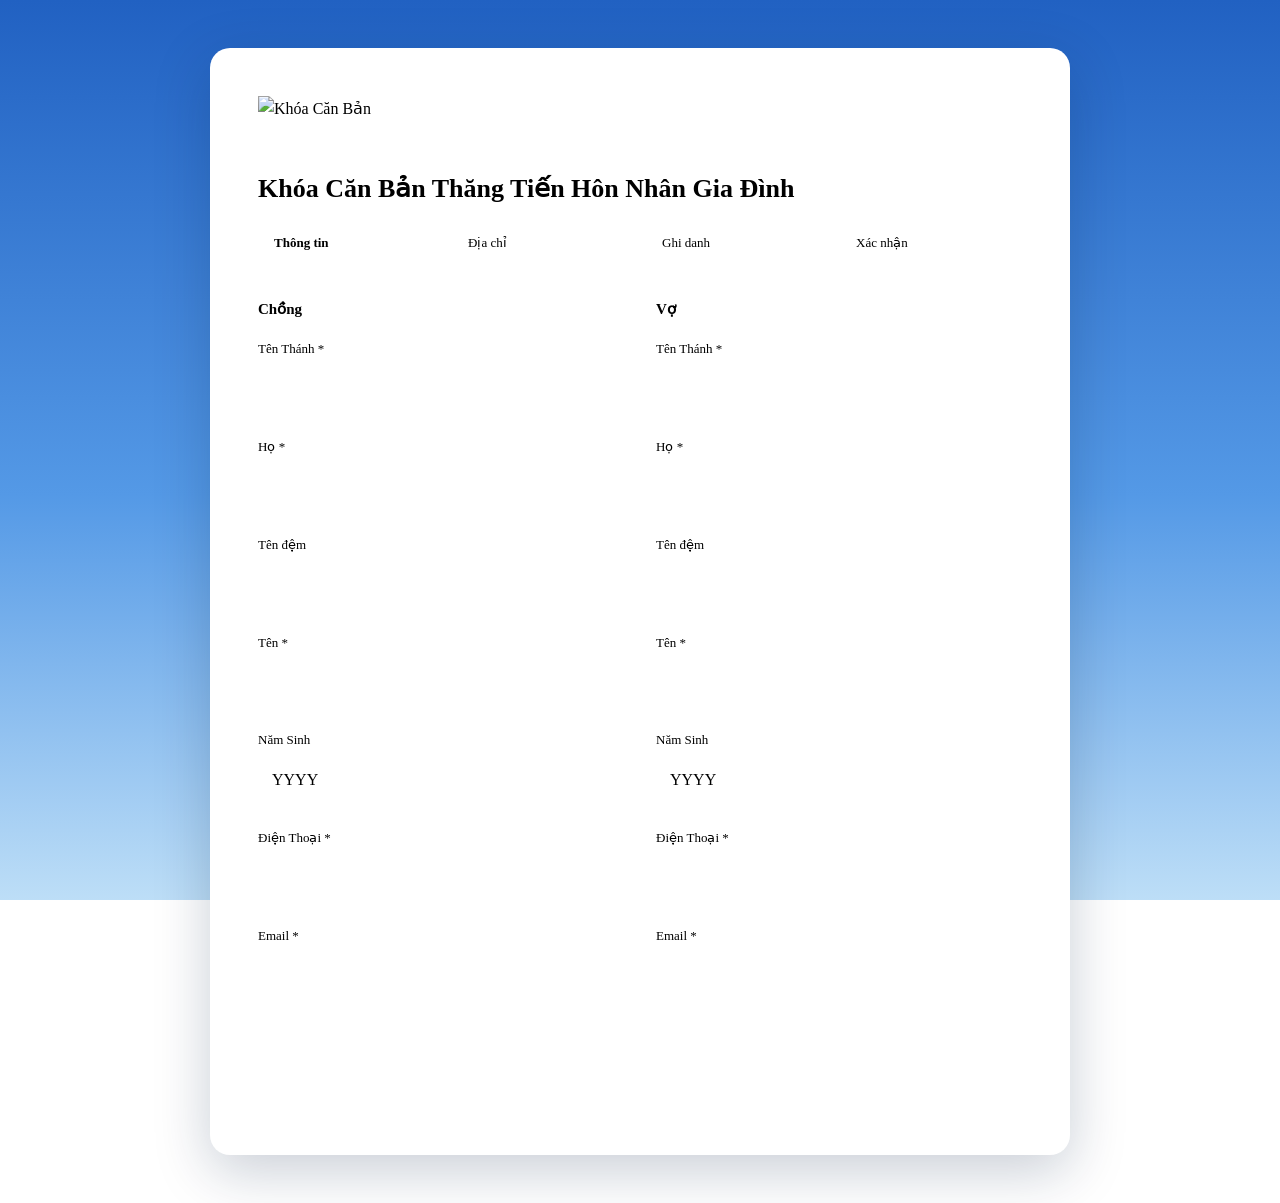
==== commit 33e32eb3: "Replace dangky.html with updated multi-step form and new Apps Script URL Co-Authored-By: Claude Sonn" ====
--- a/dangky.html
+++ b/dangky.html
@@ -4,155 +4,337 @@
 <meta charset="UTF-8">
 <meta name="viewport" content="width=device-width, initial-scale=1">
 <title>Đơn Ghi Danh – Khóa Căn Bản Thăng Tiến Hôn Nhân Gia Đình</title>
+<link rel="stylesheet" href="./tokens.css">
+<link rel="stylesheet" href="https://fonts.googleapis.com/css2?family=Be+Vietnam+Pro:wght@400;500;600&amp;display=swap">
+<link rel="stylesheet" href="https://fonts.googleapis.com/icon?family=Material+Icons">
 <style>
-  :root { --navy:#1f3a7a; --gold:#c9962b; --red:#b3262d; --line:#d6dbe6; --bg:#f6f7fb; }
-  * { box-sizing: border-box; }
-  body { margin:0; background:var(--bg); font-family: "Segoe UI", Arial, sans-serif; color:#222; line-height:1.5; }
-  .kcb { max-width: 820px; margin: 24px auto; background:#fff; border:1px solid var(--line); border-radius:12px; padding: 28px 32px; }
-  .kcb header { text-align:center; border-bottom: 3px solid var(--navy); padding-bottom:16px; margin-bottom:20px; }
-  .kcb h1 { margin:0; color:var(--navy); font-size:28px; letter-spacing:1px; }
-  .kcb h2 { margin:4px 0 8px; font-size:17px; color:var(--navy); }
-  .kcb header p { margin:2px 0; }
-  .kcb h3 { color:var(--navy); font-size:16px; margin:24px 0 8px; border-bottom:1px solid var(--line); padding-bottom:4px; }
-  .kcb .couple { display:grid; grid-template-columns: 1fr 1fr; gap: 16px 24px; }
-  .kcb .col-title { text-align:center; font-weight:bold; color:var(--navy); letter-spacing:1px; }
-  .kcb label { display:block; font-weight:600; font-size:14px; margin-bottom:4px; }
-  .kcb label small { font-weight:400; color:#666; }
+  * { box-sizing:border-box; }
+  .material-icons { font-size:1em; vertical-align:middle; margin-right:4px; }
+  body { margin:0; background:linear-gradient(180deg,#2161C2 0%,#5499E6 55%,#BDDEF7 100%) fixed; font-family:var(--font-body); color:var(--text); font-size:16px; line-height:1.65; padding:48px 16px; min-height:100vh; }
+  .kcb { max-width:860px; margin:0 auto; padding:48px; background:#fff; border-radius:20px; box-shadow:0 16px 56px rgba(10,30,70,.22); }
+  .kcb-logo { display:block; height:44px; width:auto; margin:0 0 32px 0; }
+  .kcb header { margin-bottom:28px; }
+  .kcb .form-label { margin:0 0 6px; color:var(--blue-bright); font-size:13px; font-weight:600; text-transform:uppercase; letter-spacing:.08em; }
+  .kcb h1 { margin:0 0 16px; color:var(--navy); font-size:clamp(20px,3.5vw,26px); font-weight:600; line-height:1.3; }
+  .kcb header p { margin:4px 0; color:var(--text-body); }
+  .kcb h2 { margin:36px 0 20px; padding-top:28px; border-top:1px solid var(--line); font-size:17px; font-weight:600; line-height:1.4; color:var(--navy); }
+  .kcb .form-note { margin:0 0 24px; color:var(--text-muted); font-size:13px; }
+  .kcb .couple { display:grid; grid-template-columns:repeat(2,minmax(0,1fr)); gap:32px; }
+  .kcb .col-title { margin:0 0 16px; color:var(--navy); font-size:15px; font-weight:600; text-transform:none; }
+  .kcb label { display:block; margin-bottom:6px; color:var(--text-muted); font-size:13px; font-weight:400; }
+  .kcb label small { display:block; margin-top:1px; color:var(--text-muted); font-size:12px; font-weight:400; }
   .kcb input[type=text], .kcb input[type=email], .kcb input[type=tel], .kcb input[type=number], .kcb input[type=date], .kcb textarea {
-    width:100%; padding:9px 10px; border:1px solid var(--line); border-radius:6px; background:#f3f5fa; font-size:15px; font-family:inherit; }
-  .kcb input:focus, .kcb textarea:focus { outline:2px solid var(--gold); background:#fff; }
-  .kcb .field { margin-bottom:14px; }
-  .kcb .row2 { display:grid; grid-template-columns: 1fr 1fr; gap: 0 24px; }
-  .kcb .choices { display:flex; flex-wrap:wrap; gap: 8px 24px; }
-  .kcb .choices label { font-weight:400; display:flex; align-items:center; gap:6px; }
-  .kcb .fee { background:#fdf8ec; border:1px solid #ecd9a8; border-radius:8px; padding:12px 16px; }
-  .kcb .terms { border:2px solid #222; padding:14px 18px; margin-top:20px; font-size:14px; text-align:center; }
-  .kcb .terms b.t { display:block; text-decoration:underline; font-size:16px; }
-  .kcb .refund { font-weight:bold; text-decoration:underline; }
-  .kcb .agree { margin:16px 0; font-weight:400; display:flex; gap:8px; align-items:flex-start; }
-  .kcb button { background:var(--navy); color:#fff; border:0; border-radius:8px; padding:12px 32px; font-size:17px; cursor:pointer; }
-  .kcb button:disabled { opacity:.6; cursor:wait; }
-  .kcb .msg { margin-top:14px; font-weight:600; }
-  .kcb .msg.ok { color:#1d7a46; } .kcb .msg.err { color:var(--red); }
+    width:100%; min-width:0; padding:10px 14px; border:1.5px solid var(--line); border-radius:10px; background:#fff; color:var(--text); font:inherit; transition:border-color .15s; }
+  .kcb input[type=text]:hover, .kcb input[type=email]:hover, .kcb input[type=tel]:hover,
+  .kcb input[type=number]:hover, .kcb input[type=date]:hover, .kcb textarea:hover { border-color:var(--line-strong); }
+  .kcb input::placeholder, .kcb textarea::placeholder { color:var(--text-placeholder); opacity:1; }
+  .kcb textarea { resize:vertical; }
+  .kcb input, .kcb textarea { accent-color:var(--blue-bright); }
+  .kcb input:focus-visible, .kcb textarea:focus-visible, .kcb button:focus-visible { outline:2px solid var(--blue-bright); outline-offset:2px; }
+  .kcb .field { margin-bottom:24px; }
+  .kcb .row2 { display:grid; grid-template-columns:repeat(2,minmax(0,1fr)); gap:0 24px; }
+  .kcb .choices { display:flex; flex-wrap:wrap; gap:8px; }
+  .kcb .choices label { display:inline-flex; align-items:center; margin:0; padding:7px 18px; border:1.5px solid var(--line-strong); border-radius:999px; font-size:14px; font-weight:400; cursor:pointer; transition:background .15s, border-color .15s, color .15s; user-select:none; }
+  .kcb .choices label:hover { border-color:var(--navy); }
+  .kcb .choices label:has(input:checked) { background:var(--navy); border-color:var(--navy); color:#fff; }
+  .kcb .choices label:has(input[type=radio]) { padding:0; border:none; border-radius:0; background:none !important; color:inherit !important; gap:6px; }
+  .kcb .choices label:has(input[type=radio]):hover { border:none; }
+  .kcb .choices input[type=checkbox] { position:absolute; opacity:0; pointer-events:none; width:0; }
+  .kcb .choices input[type=radio] { position:static; opacity:1; pointer-events:auto; width:auto; flex:none; accent-color:var(--navy); }
+  .kcb .fee { padding:0; }
+  .kcb .fee-summary { margin:0 0 24px; color:var(--text-body); }
+  .kcb .fee-summary small { font-size:14px; }
+  .kcb .terms { color:var(--text-body); font-size:15px; }
+  .kcb .terms h2 { margin-top:0; padding-top:0; border:0; margin-bottom:8px; }
+  .kcb .terms > small { color:var(--text-muted); font-size:14px; }
+  .kcb .terms p { margin:12px 0; }
+  .kcb .refund { font-weight:400; }
+  .kcb .agree { display:flex; align-items:flex-start; gap:12px; margin:28px 0; font-size:15px; }
+  .kcb .agree input { flex:none; margin-top:4px; accent-color:var(--blue-bright); }
+  .kcb button { padding:13px 32px; border:0; border-radius:999px; background:var(--navy); color:#fff; font:inherit; font-weight:500; cursor:pointer; transition:background .15s; }
+  .kcb button:hover { background:var(--blue-bright); }
+  .kcb button:disabled { opacity:.4; cursor:not-allowed; }
+  .kcb .msg { margin-top:20px; font-weight:400; }
+  .kcb .msg.ok { color:var(--navy); }
+  .kcb .msg.err { color:#b3262d; }
+  .kcb .checkbox-item { display:flex; align-items:center; gap:10px; }
+  .kcb .checkbox-item input[type=checkbox] { width:18px; height:18px; flex:none; accent-color:var(--navy); cursor:pointer; }
+  .kcb .checkbox-item > label { margin:0; font-size:14px; color:var(--text); font-weight:400; cursor:pointer; }
   .kcb .hp { position:absolute; left:-5000px; }
-  .kcb .req { color:var(--red); }
-  @media (max-width: 640px) {
-    .kcb { padding:18px; margin:0; border-radius:0; }
-    .kcb .couple, .kcb .row2 { grid-template-columns: 1fr; }
-    .kcb .col-title.vo { margin-top:12px; }
+  .kcb .req { color:var(--text-muted); font-weight:400; }
+
+  /* Step indicator */
+  .step-indicator { display:grid; grid-template-columns:repeat(4,minmax(0,1fr)); gap:12px; margin:0 0 36px; padding:0; list-style:none; }
+  .step-indicator .step-item { display:flex; align-items:baseline; gap:8px; padding-bottom:10px; border-bottom:2px solid var(--line); color:var(--text-muted); font-size:13px; line-height:1.35; }
+  .step-indicator .step-item::before { content:""; flex:none; width:8px; height:8px; box-sizing:border-box; border:1px solid var(--line-strong); border-radius:50%; }
+  .step-indicator [aria-current="step"] { border-color:var(--navy); color:var(--navy); font-weight:600; }
+  .step-indicator [aria-current="step"]::before { border:2px solid var(--navy); }
+  .step-indicator .done::before { border-color:var(--blue-bright); background:var(--blue-bright); }
+
+  /* Steps */
+  .step { display:none; }
+  .step.active { display:block; }
+
+  /* Step nav */
+  .step-nav { display:flex; gap:12px; margin-top:32px; align-items:center; }
+  .step-nav .btn-back { background:transparent; color:var(--navy); border:1.5px solid var(--line-strong); padding:12px 28px; }
+  .step-nav .btn-back:hover { background:var(--line); }
+
+  /* Success screen */
+  .success-screen { display:none; text-align:center; padding:48px 24px; }
+  .success-screen.active { display:block; }
+  .success-screen .success-icon { font-size:72px; color:var(--navy); margin-bottom:20px; }
+  .kcb .success-screen h2 { color:var(--navy); font-size:22px; font-weight:600; margin:0 0 12px; border-top:0; }
+  .success-screen p { color:var(--text-body); font-size:15px; margin:0; line-height:1.7; }
+
+  @media (max-width:640px) {
+    body { padding:0; }
+    .kcb { padding:28px 20px; border-radius:0; box-shadow:none; }
+    .kcb .couple, .kcb .row2 { grid-template-columns:minmax(0,1fr); }
+    .kcb .couple { gap:12px; }
+    .kcb .col-title.vo { padding-top:20px; border-top:1px solid var(--line); }
+    .kcb button { width:100%; }
+    .step-nav { flex-direction:column-reverse; }
+    .step-indicator { gap:8px; }
+    .step-indicator .step-item { gap:4px; font-size:12px; }
   }
 </style>
 </head>
 <body>
 <div class="kcb">
+  <img class="kcb-logo" src="./assets/logo.png" alt="Khóa Căn Bản">
   <header>
-    <h1>ĐƠN GHI DANH</h1>
-    <h2>KHÓA CĂN BẢN THĂNG TIẾN HÔN NHÂN GIA ĐÌNH</h2>
-    <p><b>Cuối tuần ngày 29, 30, 31 tháng 10 năm 2027</b></p>
-    <p>Từ <b>5</b> giờ chiều thứ Sáu tới <b>5</b> giờ chiều Chúa Nhật</p>
-    <p><b>Mission San Luis Rey Retreat Center</b><br>4050 Mission Ave., Oceanside, CA 92057-6402</p>
+    <h1>Khóa Căn Bản Thăng Tiến Hôn Nhân Gia Đình</h1>
   </header>
 
+  <!-- Step indicator -->
+  <ol class="step-indicator" role="list" aria-label="Các bước ghi danh">
+    <li class="step-item" data-step="1" aria-current="step">Thông tin</li>
+    <li class="step-item" data-step="2">Địa chỉ</li>
+    <li class="step-item" data-step="3">Ghi danh</li>
+    <li class="step-item" data-step="4">Xác nhận</li>
+  </ol>
+
+  <div class="success-screen" id="success-screen">
+    <span class="material-icons success-icon">check_circle</span>
+    <h2>Cảm ơn quý anh chị!</h2>
+    <p>Đơn ghi danh Khóa Căn Bản Thăng Tiến Hôn Nhân Gia Đình đã được gửi thành công.<br>
+    Một bản xác nhận đã được gửi đến địa chỉ email của quý anh chị.<br><br>
+    <em>Thank you for signing up for Khóa Căn Bản! A copy has been sent to your email.</em></p>
+  </div>
+
   <form id="dangky" novalidate>
-    <!-- Spam trap: real people never see or fill this -->
+    <!-- Spam trap -->
     <input class="hp" type="text" name="website" tabindex="-1" autocomplete="off">
 
-    <h3>Thông tin vợ chồng</h3>
-    <div class="couple">
-      <div>
-        <div class="col-title">CHỒNG</div>
-        <div class="field"><label>Tên <span class="req">*</span> <small>(Saint Name, Last Middle First)</small></label>
-          <input type="text" name="chong_ten" required></div>
-        <div class="field"><label>Năm Sinh <small>(Birth Year - YYYY)</small></label>
-          <input type="number" name="chong_namsinh" min="1920" max="2010" placeholder="YYYY"></div>
-        <div class="field"><label>Điện Thoại <span class="req">*</span> <small>(Phone No)</small></label>
-          <input type="tel" name="chong_dienthoai" required></div>
-        <div class="field"><label>Email <small>(E-mail liên lạc)</small></label>
-          <input type="email" name="chong_email"></div>
-      </div>
-      <div>
-        <div class="col-title vo">VỢ</div>
-        <div class="field"><label>Tên <span class="req">*</span> <small>(Saint Name, Last Middle First)</small></label>
-          <input type="text" name="vo_ten" required></div>
-        <div class="field"><label>Năm Sinh <small>(Birth Year - YYYY)</small></label>
-          <input type="number" name="vo_namsinh" min="1920" max="2010" placeholder="YYYY"></div>
-        <div class="field"><label>Điện Thoại <span class="req">*</span> <small>(Phone No)</small></label>
-          <input type="tel" name="vo_dienthoai" required></div>
-        <div class="field"><label>Email <small>(E-mail liên lạc)</small></label>
-          <input type="email" name="vo_email"></div>
+    <!-- Step 1: Thông tin vợ chồng -->
+    <div class="step active" data-step="1">
+      <div class="couple">
+        <div>
+          <h3 class="col-title">Chồng</h3>
+          <div class="field"><label for="chong_tenthanh">Tên Thánh <span class="req">*</span></label>
+            <input type="text" id="chong_tenthanh" name="chong_tenthanh" required></div>
+          <div class="field"><label for="chong_ho">Họ <span class="req">*</span></label>
+            <input type="text" id="chong_ho" name="chong_ho" autocomplete="section-chong family-name" required></div>
+          <div class="field"><label for="chong_tendem">Tên đệm</label>
+            <input type="text" id="chong_tendem" name="chong_tendem" autocomplete="section-chong additional-name"></div>
+          <div class="field"><label for="chong_tenrieng">Tên <span class="req">*</span></label>
+            <input type="text" id="chong_tenrieng" name="chong_tenrieng" autocomplete="section-chong given-name" required></div>
+          <div class="field"><label for="chong_namsinh">Năm Sinh</label>
+            <input id="chong_namsinh" type="number" name="chong_namsinh" min="1920" max="2010" placeholder="YYYY"></div>
+          <div class="field"><label for="chong_dienthoai">Điện Thoại <span class="req">*</span></label>
+            <input id="chong_dienthoai" type="tel" name="chong_dienthoai" required></div>
+          <div class="field"><label for="chong_email">Email <span class="req">*</span></label>
+            <input id="chong_email" type="email" name="chong_email" required></div>
+        </div>
+        <div>
+          <h3 class="col-title vo">Vợ</h3>
+          <div class="field"><label for="vo_tenthanh">Tên Thánh <span class="req">*</span></label>
+            <input type="text" id="vo_tenthanh" name="vo_tenthanh" required></div>
+          <div class="field"><label for="vo_ho">Họ <span class="req">*</span></label>
+            <input type="text" id="vo_ho" name="vo_ho" autocomplete="section-vo family-name" required></div>
+          <div class="field"><label for="vo_tendem">Tên đệm</label>
+            <input type="text" id="vo_tendem" name="vo_tendem" autocomplete="section-vo additional-name"></div>
+          <div class="field"><label for="vo_tenrieng">Tên <span class="req">*</span></label>
+            <input type="text" id="vo_tenrieng" name="vo_tenrieng" autocomplete="section-vo given-name" required></div>
+          <div class="field"><label for="vo_namsinh">Năm Sinh</label>
+            <input id="vo_namsinh" type="number" name="vo_namsinh" min="1920" max="2010" placeholder="YYYY"></div>
+          <div class="field"><label for="vo_dienthoai">Điện Thoại <span class="req">*</span></label>
+            <input id="vo_dienthoai" type="tel" name="vo_dienthoai" required></div>
+          <div class="field"><label for="vo_email">Email <span class="req">*</span></label>
+            <input id="vo_email" type="email" name="vo_email" required></div>
+        </div>
+      </div>
+      <div class="step-nav">
+        <button type="button" class="btn-next" disabled>Tiếp Tục</button>
       </div>
     </div>
 
-    <div class="field"><label>Địa Chỉ Cư Ngụ <span class="req">*</span> <small>(Home Address)</small></label>
-      <input type="text" name="diachi" required></div>
-    <div class="row2">
-      <div class="field"><label>Ngày Thành Hôn <small>(Wedding Date)</small></label>
-        <input type="date" name="ngay_thanhhon"></div>
-      <div class="field"><label>Nơi Thành Hôn <small>(Giáo Phận / Diocese)</small></label>
-        <input type="text" name="noi_thanhhon"></div>
+    <!-- Step 2: Địa chỉ & hôn nhân -->
+    <div class="step" data-step="2">
+      <div class="field"><label for="diachi">Địa Chỉ Cư Ngụ <span class="req">*</span></label>
+        <input id="diachi" type="text" name="diachi" required></div>
+      <div class="row2">
+        <div class="field"><label for="ngay_thanhhon">Ngày Thành Hôn</label>
+          <input id="ngay_thanhhon" type="date" name="ngay_thanhhon"></div>
+        <div class="field"><label for="noi_thanhhon">Nơi Thành Hôn</label>
+          <input id="noi_thanhhon" type="text" name="noi_thanhhon"></div>
+      </div>
+      <div class="step-nav">
+        <button type="button" class="btn-next" disabled>Tiếp Tục</button>
+        <button type="button" class="btn-back">Quay Lại</button>
+      </div>
     </div>
 
-    <h3>Ghi danh</h3>
-    <div class="field"><label>Chúng tôi ghi danh <small>(We are registering as)</small></label>
-      <div class="choices"><label><input type="checkbox" checked disabled> Khóa Viên của Khóa Căn Bản (Khóa số TBD)</label></div>
-      <input type="hidden" name="ghidanh" value="Khóa Viên Khóa Căn Bản"></div>
-
-    <div class="field"><label>Ngôn ngữ <span class="req">*</span> <small>(Understand/Speak)</small></label>
-      <div class="choices">
-        <label><input type="radio" name="ngonngu" value="Tiếng Việt" required> Tiếng Việt</label>
-        <label><input type="radio" name="ngonngu" value="English"> English</label>
-        <label><input type="radio" name="ngonngu" value="Cả hai"> Cả hai ngôn ngữ (Both)</label>
-      </div></div>
-
-    <div class="field"><label>Người giới thiệu khóa <small>(Who introduced you to KCB)</small></label>
-      <input type="text" name="nguoi_gioithieu"></div>
-    <div class="field"><label>Cần giúp đỡ / Khuyết tật <small>(Special Requirements / Disabilities)</small></label>
-      <textarea name="can_giupdo" rows="2"></textarea></div>
-
-    <h3>Lệ phí</h3>
-    <div class="fee">
-      <p style="margin:0 0 10px"><b>Lệ Phí Khóa Viên (1 cặp vợ chồng): $TBD</b><br>
-        <small>Đặt cọc $TBD khi ghi danh, trả hết trước ngày mở khóa.</small></p>
-      <div class="field"><label>Hình thức trả <span class="req">*</span> <small>(Payment method)</small></label>
+    <!-- Step 3: Ghi danh & lệ phí -->
+    <div class="step" data-step="3">
+      <div class="field"><label>Chúng tôi ghi danh</label>
+        <div class="checkbox-item">
+          <input type="checkbox" id="ghidanh" name="ghidanh" value="Khóa Viên Khóa Căn Bản" checked>
+          <label for="ghidanh">Khóa Viên của Khóa Căn Bản (Khóa số TBD)</label>
+        </div></div>
+
+      <div class="field"><label>Ngôn ngữ <span class="req">*</span></label>
         <div class="choices">
-          <label><input type="radio" name="hinhthuc_tra" value="Cash" required> Cash (Tiền mặt)</label>
-          <label><input type="radio" name="hinhthuc_tra" value="Check"> Check</label>
-          <label><input type="radio" name="hinhthuc_tra" value="Zelle"> Zelle (858) 997-3780 – Thu Nguyen</label>
+          <label><input type="radio" name="ngonngu" value="Tiếng Việt" required> Tiếng Việt</label>
+          <label><input type="radio" name="ngonngu" value="Tiếng Anh"> Tiếng Anh</label>
+          <label><input type="radio" name="ngonngu" value="Cả hai"> Cả hai ngôn ngữ</label>
         </div></div>
-      <div class="row2">
-        <div class="field" id="checkno-field" style="display:none"><label>Check No.</label>
-          <input type="text" name="check_so"></div>
-        <div class="field"><label>Số tiền đã trả <small>(PAID $)</small></label>
-          <input type="number" name="sotien_datra" min="0" step="0.01" placeholder="__.00 hoặc __.00"></div>
+
+      <div class="field"><label for="nguoi_gioithieu">Người giới thiệu khóa</label>
+        <input id="nguoi_gioithieu" type="text" name="nguoi_gioithieu"></div>
+      <div class="field"><label for="can_giupdo">Cần giúp đỡ / Khuyết tật</label>
+        <input id="can_giupdo" type="text" name="can_giupdo"></div>
+
+      <h2>Lệ phí</h2>
+      <div class="fee">
+        <p class="fee-summary">Lệ phí khóa viên (1 cặp vợ chồng): $TBD<br>
+          <small>Đặt cọc $TBD khi ghi danh, trả hết trước ngày mở khóa.</small></p>
+        <div class="field"><label>Hình thức trả <span class="req">*</span></label>
+          <div class="choices">
+            <label><input type="radio" name="hinhthuc_tra" value="Cash" required> Cash (Tiền mặt)</label>
+            <label><input type="radio" name="hinhthuc_tra" value="Check"> Check</label>
+            <label><input type="radio" name="hinhthuc_tra" value="Zelle"> Zelle (858) 997-3780 – Thu Nguyen</label>
+          </div></div>
+        <div class="row2">
+          <div class="field" id="checkno-field" style="display:none"><label for="check_so">Check No.</label>
+            <input id="check_so" type="text" name="check_so"></div>
+          <div class="field"><label for="sotien_datra">Số tiền đã trả</label>
+            <input id="sotien_datra" type="number" name="sotien_datra" min="0" step="0.01" placeholder="__.00 hoặc __.00"></div>
+        </div>
+      </div>
+      <div class="step-nav">
+        <button type="button" class="btn-next" disabled>Tiếp Tục</button>
+        <button type="button" class="btn-back">Quay Lại</button>
       </div>
     </div>
 
-    <div class="terms">
-      <b class="t">Điều Khoản và Điều Kiện</b><small>(Terms and Conditions)</small>
-      <p>Lệ phí cho 1 cặp vợ chồng: $TBD.00, bao gồm tài liệu, các bữa ăn và phòng ngủ cho 3 ngày 2 đêm. Ghi danh xin đóng trước $TBD.00, trả tất cả lệ phí trước tháng xx năm TBD. Chi phiếu xin đề tên và gửi đến: <b>Thu Nguyễn</b><br>
-      <b>8006 Hollow Mesa Ct., San Diego, CA 92126</b><br>
-      Tel: <b>(858) 997-3780</b>. Điện thư liên lạc (Email): <b>thunguyensd@yahoo.com</b>.<br>
-      Vì lý do gì không thể tham dự khóa được, xin liên lạc với <b>Thu Nguyễn</b> hoặc Ban Tổ Chức.</p>
-      <p class="refund">Hoàn trả: * 100% nếu báo trước 1 tháng, * 50% nếu báo trước 2 tuần, tính tới ngày mở khóa.</p>
+    <!-- Step 4: Điều khoản & xác nhận -->
+    <div class="step" data-step="4">
+      <div class="terms">
+        <h2>Điều khoản và điều kiện</h2>
+        <p>Lệ phí cho 1 cặp vợ chồng: $TBD.00, bao gồm tài liệu, các bữa ăn và phòng ngủ cho 3 ngày 2 đêm. Ghi danh xin đóng trước $TBD.00, trả tất cả lệ phí trước tháng xx năm TBD.</p>
+        <p>Chi phiếu xin đề tên và gửi đến: <strong>Thu Nguyễn</strong><br>
+        <span class="material-icons" aria-hidden="true">location_on</span> 8006 Hollow Mesa Ct., San Diego, CA 92126<br>
+        <span class="material-icons" aria-hidden="true">phone</span> (858) 997-3780<br>
+        <span class="material-icons" aria-hidden="true">email</span> thunguyensd@yahoo.com</p>
+        <p>Vì lý do gì không thể tham dự khóa được, xin liên lạc với Thu Nguyễn hoặc Ban Tổ Chức.</p>
+        <p class="refund">Hoàn trả: * 100% nếu báo trước 1 tháng, * 50% nếu báo trước 2 tuần, tính tới ngày mở khóa.</p>
+      </div>
+
+      <label class="agree"><input type="checkbox" name="dongy" value="Đồng ý" required>
+        <span>Chúng tôi đã đọc và đồng ý với các Điều Khoản và Điều Kiện. <span class="req">*</span></span></label>
+
+      <div class="field"><label for="chuky">Chữ ký <span class="req">*</span></label>
+        <input id="chuky" type="text" name="chuky" required></div>
+
+      <div class="step-nav">
+        <button type="submit">Gửi Đơn Ghi Danh</button>
+        <button type="button" class="btn-back">Quay Lại</button>
+      </div>
+      <div class="msg" id="msg" role="status"></div>
     </div>
 
-    <label class="agree"><input type="checkbox" name="dongy" value="Đồng ý" required>
-      <span>Chúng tôi đã đọc và đồng ý với các Điều Khoản và Điều Kiện. <small>(We agree to the Terms and Conditions.)</small> <span class="req">*</span></span></label>
-
-    <div class="field"><label>Chữ ký <span class="req">*</span> <small>(Signature – type full name)</small></label>
-      <input type="text" name="chuky" required></div>
-
-    <button type="submit">Gửi Đơn Ghi Danh</button>
-    <div class="msg" id="msg" role="status"></div>
   </form>
 </div>
 
 <script>
-  // >>> Paste your Google Apps Script Web App URL here <<<
   const SCRIPT_URL = "https://script.google.com/macros/s/AKfycbz9UxelV5fBahc_yER4sFqIkqZ9D7MP4k4xLfURZyqLD_AuvHpnZNa5jfZr3AKQW4c/exec";
 
   const form = document.getElementById("dangky");
   const msg = document.getElementById("msg");
+  let currentStep = 1;
+  const totalSteps = 4;
+
+  function checkStepValidity(n) {
+    const stepEl = form.querySelector(`.step[data-step="${n}"]`);
+    const btn = stepEl.querySelector(".btn-next");
+    if (!btn) return;
+    const inputs = stepEl.querySelectorAll("input[required], textarea[required]");
+    const valid = [...inputs].every(input => {
+      if (input.type === "radio") {
+        return [...stepEl.querySelectorAll(`input[name="${input.name}"]`)].some(r => r.checked);
+      }
+      return input.value.trim() !== "";
+    });
+    btn.disabled = !valid;
+  }
+
+  function showStep(n) {
+    form.querySelectorAll(".step").forEach(s => s.classList.remove("active"));
+    form.querySelector(`.step[data-step="${n}"]`).classList.add("active");
+    document.querySelectorAll(".step-indicator .step-item").forEach(item => {
+      const s = parseInt(item.dataset.step);
+      if (s === n) item.setAttribute("aria-current", "step");
+      else item.removeAttribute("aria-current");
+      item.classList.toggle("done", s < n);
+    });
+    currentStep = n;
+    checkStepValidity(n);
+    window.scrollTo({ top: 0, behavior: "smooth" });
+  }
+
+  function validateStep(n) {
+    const stepEl = form.querySelector(`.step[data-step="${n}"]`);
+    const inputs = stepEl.querySelectorAll("input[required], textarea[required]");
+    for (const input of inputs) {
+      if (input.type === "radio") {
+        const group = stepEl.querySelectorAll(`input[name="${input.name}"]`);
+        if (![...group].some(r => r.checked)) {
+          input.focus();
+          return false;
+        }
+      } else if (!input.value.trim()) {
+        input.focus();
+        return false;
+      }
+    }
+    return true;
+  }
+
+  form.addEventListener("click", e => {
+    if (e.target.classList.contains("btn-next")) {
+      if (!validateStep(currentStep)) {
+        msg.className = "msg err";
+        msg.textContent = "Xin điền đầy đủ các ô có dấu *.";
+        setTimeout(() => { msg.textContent = ""; msg.className = "msg"; }, 3000);
+        return;
+      }
+      msg.className = "msg"; msg.textContent = "";
+      showStep(currentStep + 1);
+    }
+    if (e.target.classList.contains("btn-back")) {
+      msg.className = "msg"; msg.textContent = "";
+      showStep(currentStep - 1);
+    }
+  });
+
+  // Re-check validity on any input/change within the form
+  form.addEventListener("input", () => checkStepValidity(currentStep));
+  form.addEventListener("change", () => checkStepValidity(currentStep));
+
+  // Initial check for step 1
+  checkStepValidity(1);
 
   // Show "Check No." only when Check is chosen
   form.querySelectorAll('input[name="hinhthuc_tra"]').forEach(r =>
@@ -164,26 +346,38 @@
   form.addEventListener("submit", async (ev) => {
     ev.preventDefault();
     msg.className = "msg"; msg.textContent = "";
+    for (const prefix of ["chong", "vo"]) {
+      for (const part of ["tenthanh", "ho", "tendem", "tenrieng"]) {
+        const input = form.elements.namedItem(`${prefix}_${part}`);
+        input.value = input.value.trim();
+      }
+    }
     if (!form.checkValidity()) {
-      const bad = form.querySelector(":invalid");
       msg.className = "msg err";
-      msg.textContent = "Xin điền đầy đủ các ô có dấu * (Please fill in all required fields).";
-      if (bad) bad.focus();
+      msg.textContent = "Xin điền đầy đủ các ô có dấu *.";
       return;
     }
-    const btn = form.querySelector("button");
+    const btn = form.querySelector('[type="submit"]');
     btn.disabled = true; btn.textContent = "Đang gửi…";
     try {
+      const data = new FormData(form);
+      for (const prefix of ["chong", "vo"]) {
+        data.set(`${prefix}_ten`, ["tenthanh", "ho", "tendem", "tenrieng"]
+          .map(part => data.get(`${prefix}_${part}`))
+          .filter(Boolean)
+          .join(" "));
+      }
       await fetch(SCRIPT_URL, {
         method: "POST",
         mode: "no-cors",
-        body: new URLSearchParams(new FormData(form))
+        body: new URLSearchParams(data)
       });
       form.reset();
       document.getElementById("checkno-field").style.display = "none";
-      msg.className = "msg ok";
-      msg.textContent = "Cảm ơn! Đơn ghi danh đã được gửi. Ban Tổ Chức sẽ liên lạc với quý anh chị. (Thank you! Your registration was received.)";
-      msg.scrollIntoView({ behavior: "smooth", block: "center" });
+      showStep(1);
+      form.style.display = "none";
+      document.querySelector(".step-indicator").style.display = "none";
+      document.getElementById("success-screen").classList.add("active");
     } catch (e) {
       msg.className = "msg err";
       msg.textContent = "Có lỗi khi gửi. Xin thử lại hoặc gọi (858) 997-3780. (Error – please try again.)";
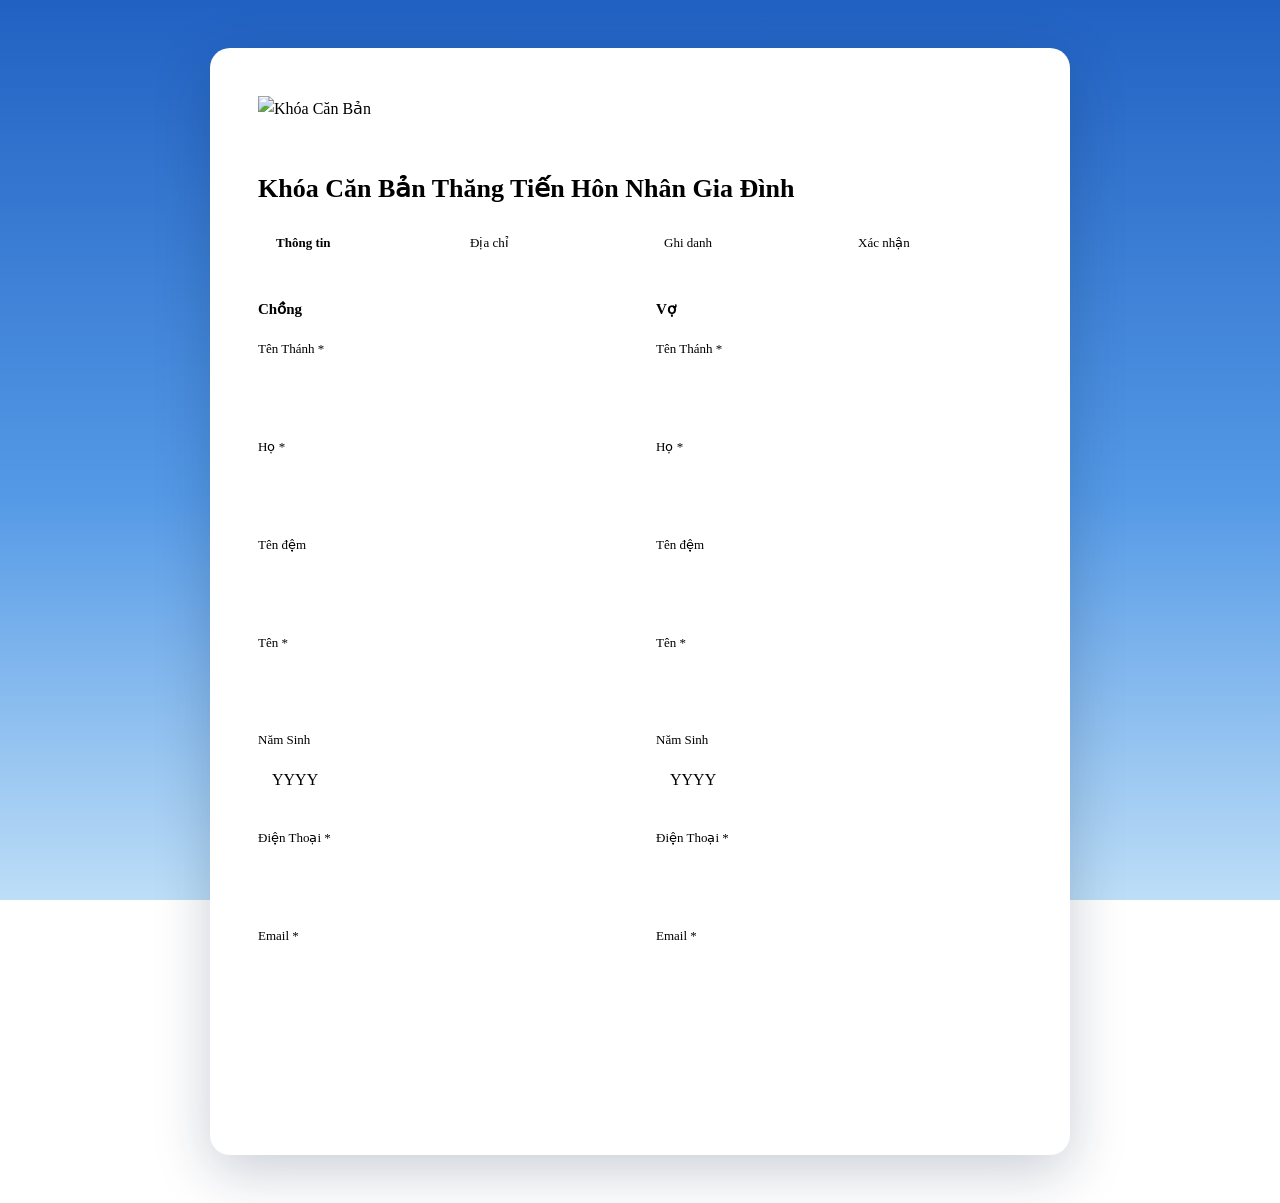
==== commit 0610c6a7: "Highlight completed registration steps" ====
--- a/dangky.html
+++ b/dangky.html
@@ -65,11 +65,13 @@
 
   /* Step indicator */
   .step-indicator { display:grid; grid-template-columns:repeat(4,minmax(0,1fr)); gap:12px; margin:0 0 36px; padding:0; list-style:none; }
-  .step-indicator .step-item { display:flex; align-items:baseline; gap:8px; padding-bottom:10px; border-bottom:2px solid var(--line); color:var(--text-muted); font-size:13px; line-height:1.35; }
-  .step-indicator .step-item::before { content:""; flex:none; width:8px; height:8px; box-sizing:border-box; border:1px solid var(--line-strong); border-radius:50%; }
+  .step-indicator .step-item { position:relative; display:flex; align-items:flex-start; gap:8px; padding-bottom:10px; border-bottom:2px solid var(--line); color:var(--text-muted); font-size:13px; line-height:1.35; }
+  .step-indicator .step-item::before { content:""; flex:none; width:10px; height:10px; margin-top:3px; border:1px solid var(--line-strong); border-radius:50%; }
   .step-indicator [aria-current="step"] { border-color:var(--navy); color:var(--navy); font-weight:600; }
   .step-indicator [aria-current="step"]::before { border:2px solid var(--navy); }
-  .step-indicator .done::before { border-color:var(--blue-bright); background:var(--blue-bright); }
+  .step-indicator .done { border-color:var(--blue-bright); color:var(--navy); }
+  .step-indicator .done::before { border-color:var(--blue-tint); background:var(--blue-tint); }
+  .step-indicator .done::after { content:""; position:absolute; top:5px; left:4px; width:3px; height:5px; border:solid var(--navy); border-width:0 1px 1px 0; transform:rotate(45deg); }
 
   /* Steps */
   .step { display:none; }
@@ -259,7 +261,7 @@
 </div>
 
 <script>
-  const SCRIPT_URL = "https://script.google.com/macros/s/AKfycbz9UxelV5fBahc_yER4sFqIkqZ9D7MP4k4xLfURZyqLD_AuvHpnZNa5jfZr3AKQW4c/exec";
+  const SCRIPT_URL = "https://script.google.com/macros/s/AKfycbyWY5Lm9fJ2fUORQ8W9_pZUlfqBYTuhIGJxitOyCsAruuC48E_jmfiwsHV9u_ndZYTc/exec";
 
   const form = document.getElementById("dangky");
   const msg = document.getElementById("msg");
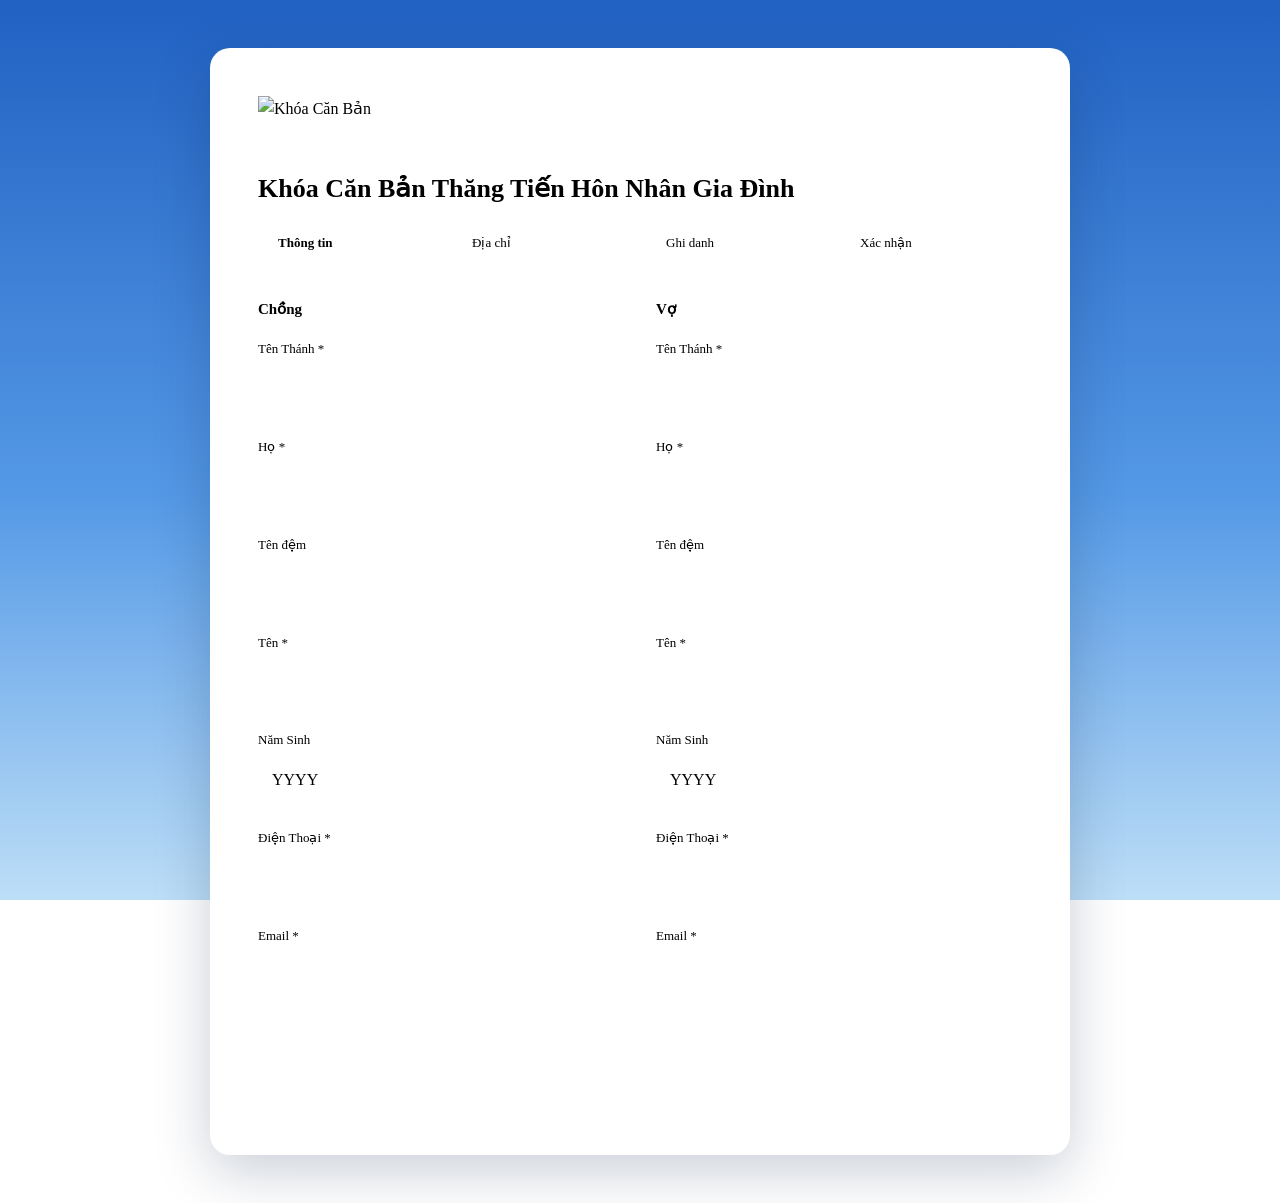
==== commit 59647970: "Clarify completed and current registration steps" ====
--- a/dangky.html
+++ b/dangky.html
@@ -66,12 +66,12 @@
   /* Step indicator */
   .step-indicator { display:grid; grid-template-columns:repeat(4,minmax(0,1fr)); gap:12px; margin:0 0 36px; padding:0; list-style:none; }
   .step-indicator .step-item { position:relative; display:flex; align-items:flex-start; gap:8px; padding-bottom:10px; border-bottom:2px solid var(--line); color:var(--text-muted); font-size:13px; line-height:1.35; }
-  .step-indicator .step-item::before { content:""; flex:none; width:10px; height:10px; margin-top:3px; border:1px solid var(--line-strong); border-radius:50%; }
-  .step-indicator [aria-current="step"] { border-color:var(--navy); color:var(--navy); font-weight:600; }
+  .step-indicator .step-item::before { content:""; flex:none; width:12px; height:12px; margin-top:2px; border:1px solid var(--line-strong); border-radius:50%; }
+  .step-indicator [aria-current="step"] { border-image:linear-gradient(to right,var(--navy) 50%,var(--line) 50%) 1; color:var(--navy); font-weight:600; }
   .step-indicator [aria-current="step"]::before { border:2px solid var(--navy); }
-  .step-indicator .done { border-color:var(--blue-bright); color:var(--navy); }
-  .step-indicator .done::before { border-color:var(--blue-tint); background:var(--blue-tint); }
-  .step-indicator .done::after { content:""; position:absolute; top:5px; left:4px; width:3px; height:5px; border:solid var(--navy); border-width:0 1px 1px 0; transform:rotate(45deg); }
+  .step-indicator .done { border-color:var(--navy); color:var(--navy); }
+  .step-indicator .done::before { border-color:var(--navy); background:var(--navy); }
+  .step-indicator .done::after { content:""; position:absolute; top:4px; left:4px; width:4px; height:7px; border:solid #fff; border-width:0 1.5px 1.5px 0; transform:rotate(45deg); }
 
   /* Steps */
   .step { display:none; }
@@ -120,8 +120,7 @@
   <div class="success-screen" id="success-screen">
     <span class="material-icons success-icon">check_circle</span>
     <h2>Cảm ơn quý anh chị!</h2>
-    <p>Đơn ghi danh Khóa Căn Bản Thăng Tiến Hôn Nhân Gia Đình đã được gửi thành công.<br>
-    Một bản xác nhận đã được gửi đến địa chỉ email của quý anh chị.<br><br>
+    <p>Đơn ghi danh Khóa Căn Bản Thăng Tiến Hôn Nhân Gia Đình đã được gửi thành công. Một bản xác nhận đã được gửi đến địa chỉ email của quý anh chị.
     <em>Thank you for signing up for Khóa Căn Bản! A copy has been sent to your email.</em></p>
   </div>
 
@@ -261,7 +260,7 @@
 </div>
 
 <script>
-  const SCRIPT_URL = "https://script.google.com/macros/s/AKfycbyWY5Lm9fJ2fUORQ8W9_pZUlfqBYTuhIGJxitOyCsAruuC48E_jmfiwsHV9u_ndZYTc/exec";
+  const SCRIPT_URL = "https://script.google.com/macros/s/AKfycbz9UxelV5fBahc_yER4sFqIkqZ9D7MP4k4xLfURZyqLD_AuvHpnZNa5jfZr3AKQW4c/exec";
 
   const form = document.getElementById("dangky");
   const msg = document.getElementById("msg");
